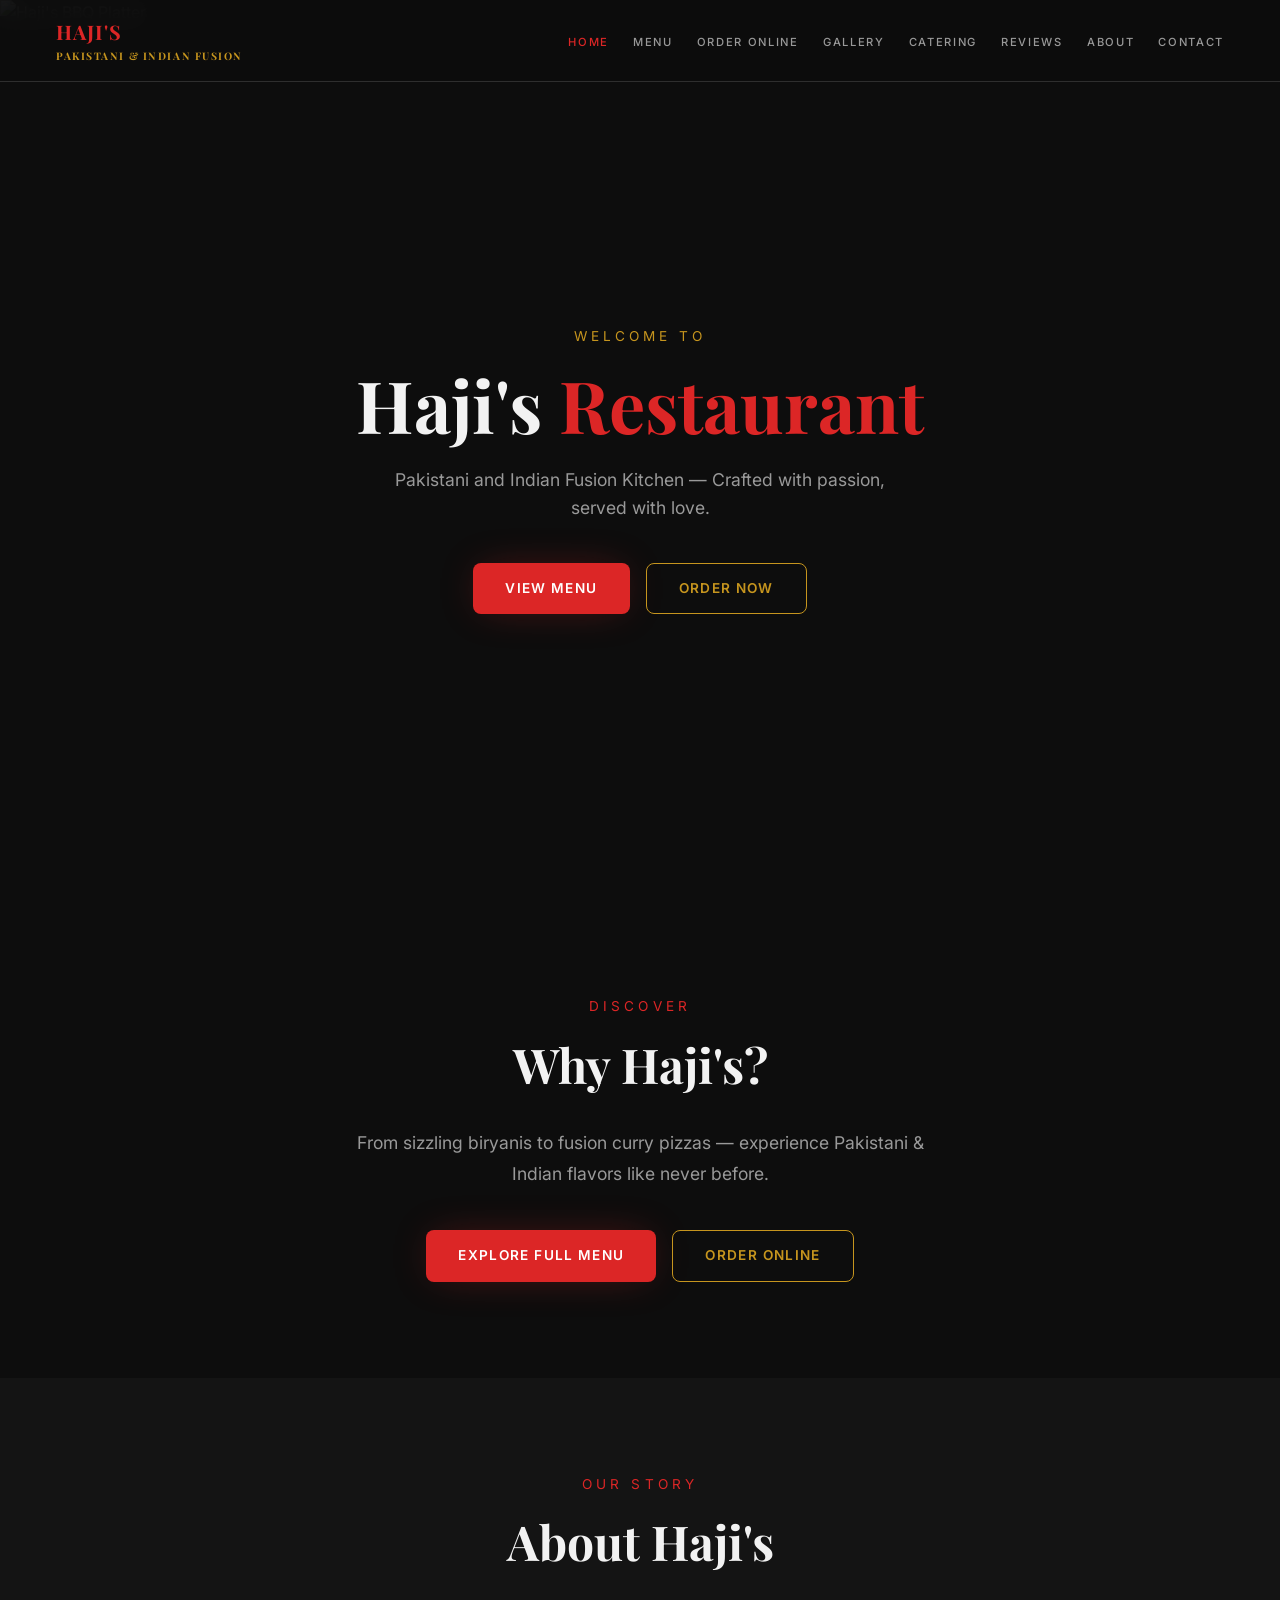
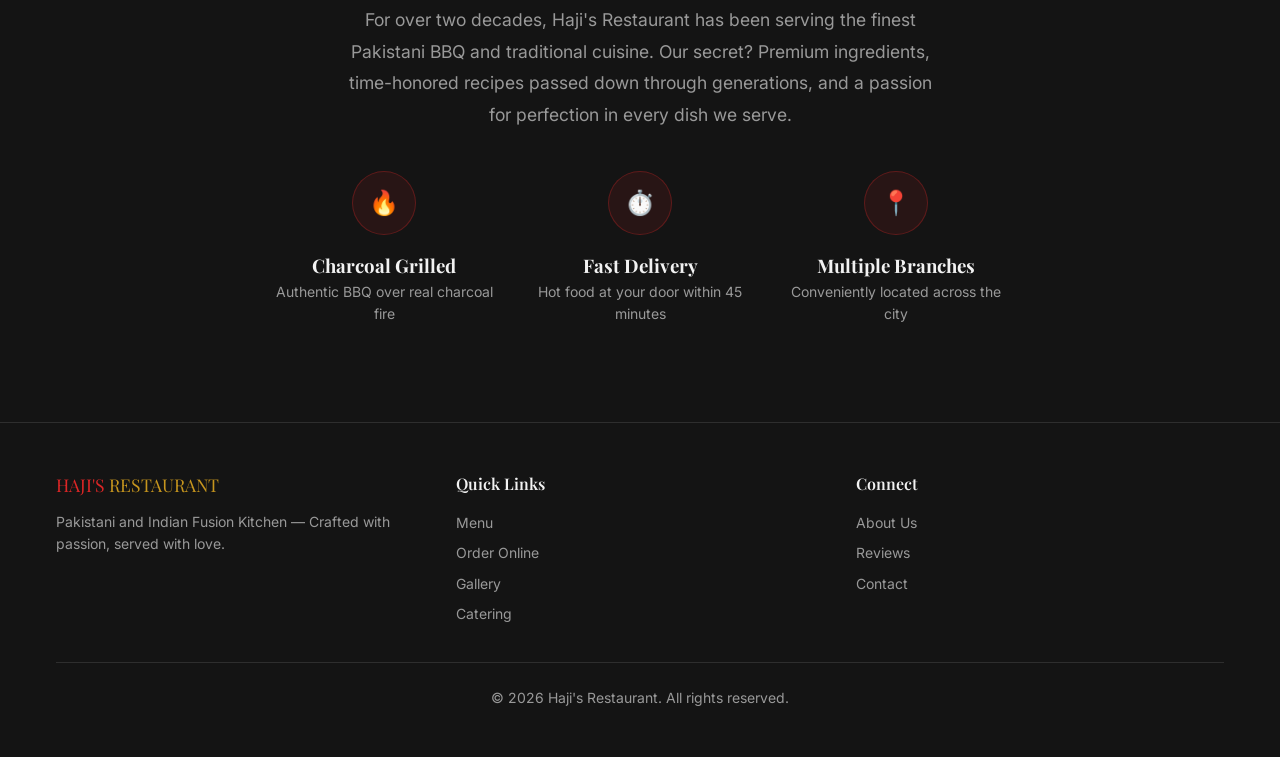
==== index.html @ c8203cf0 "Files moved to root for real" ====
<!DOCTYPE html>
<html lang="en">
<head>
  <meta charset="UTF-8">
  <meta name="viewport" content="width=device-width, initial-scale=1.0">
  <title>Haji's Restaurant - Authentic Pakistani & Indian Fusion</title>
  <meta name="description" content="Haji's Restaurant — Premium Pakistani & Indian Fusion Kitchen. Order online for fast delivery.">
  <meta name="keywords" content="Haji's Restaurant, Pakistani, Indian, Fusion, Biryani, Curry, Delivery, Takeout" />
  <meta property="og:title" content="Haji's Restaurant | Authentic Pakistani & Indian Fusion" />
  <meta property="og:description" content="Premium Pakistani and Indian fusion dishes. Order online for delivery or pickup." />
  <meta property="og:image" content="https://images.unsplash.com/photo-1565299624946-b28f40a0ae38?w=1200&q=80" />
  <meta property="og:url" content="https://hajisrestaurant.pages.dev/index.html" />
  <meta property="og:type" content="website" />
  <link rel="canonical" href="https://hajisrestaurant.pages.dev/index.html" />
  <script type="application/ld+json">{
    "@context":"https://schema.org",
    "@type":"Restaurant",
    "name":"Haji's Restaurant",
    "telephone":"+923102041770",
    "address":{
      "@type":"PostalAddress",
      "addressLocality":"Karachi",
      "addressCountry":"PK"
    },
    "servesCuisine":"Pakistani, Indian"
  }</script>
  <link rel="stylesheet" href="style.css">
  <script src="scripts.js" defer></script>
</head>
<body>

<!-- NAVBAR -->
<nav class="navbar">
  <div class="container">
    <a href="index.html" class="nav-brand"><span class="red">HAJI'S</span><span class="sub">PAKISTANI & INDIAN FUSION</span></a>
    <ul class="nav-links">
      <li><a href="index.html" class="active">Home</a></li>
      <li><a href="menu.html">Menu</a></li>
      <li><a href="order.html">Order Online</a></li>
      <li><a href="gallery.html">Gallery</a></li>
      <li><a href="catering.html">Catering</a></li>
      <li><a href="reviews.html">Reviews</a></li>
      <li><a href="about.html">About</a></li>
      <li><a href="contact.html">Contact</a></li>
    </ul>
    <button class="nav-toggle" onclick="document.getElementById('mob-menu').classList.toggle('open')">☰</button>
  </div>
  <div id="mob-menu" class="nav-mobile">
    <a href="index.html">Home</a><a href="menu.html">Menu</a><a href="order.html">Order Online</a>
    <a href="gallery.html">Gallery</a><a href="catering.html">Catering</a><a href="reviews.html">Reviews</a>
    <a href="about.html">About</a><a href="contact.html">Contact</a>
  </div>
</nav>

<!-- HERO -->
<section class="hero">
  <div class="hero-bg">
    <img src="https://images.unsplash.com/photo-1565299624946-b28f40a0ae38?w=1920&q=80" alt="Haji's BBQ Platter">
    <div class="hero-overlay"></div>
  </div>
  <div class="hero-content">
    <p class="welcome">Welcome to</p>
    <h1><span>Haji's</span> <span class="red">Restaurant</span></h1>
    <p class="subtitle">Pakistani and Indian Fusion Kitchen — Crafted with passion, served with love.</p>
    <div class="hero-buttons">
      <a href="menu.html" class="btn btn-primary">View Menu</a>
      <a href="order.html" class="btn btn-outline-gold">Order Now</a>
    </div>
  </div>
</section>

<!-- WHY HAJIS -->
<section class="section text-center">
  <div class="container">
    <p class="section-label">Discover</p>
    <h2 class="section-title">Why Haji's?</h2>
    <p class="section-desc">From sizzling biryanis to fusion curry pizzas — experience Pakistani & Indian flavors like never before.</p>
    <div style="display:flex;gap:16px;justify-content:center;flex-wrap:wrap">
      <a href="menu.html" class="btn btn-primary">Explore Full Menu</a>
      <a href="order.html" class="btn btn-outline-gold">Order Online</a>
    </div>
  </div>
</section>

<!-- ABOUT SECTION -->
<section class="section section-card text-center">
  <div class="container max-w-3xl">
    <p class="section-label">Our Story</p>
    <h2 class="section-title">About Haji's</h2>
    <p class="section-desc">For over two decades, Haji's Restaurant has been serving the finest Pakistani BBQ and traditional cuisine. Our secret? Premium ingredients, time-honored recipes passed down through generations, and a passion for perfection in every dish we serve.</p>
    <div class="features-row">
      <div class="feature">
        <div class="feature-icon">🔥</div>
        <h3>Charcoal Grilled</h3>
        <p style="color:var(--muted-fg);font-size:0.875rem">Authentic BBQ over real charcoal fire</p>
      </div>
      <div class="feature">
        <div class="feature-icon">⏱️</div>
        <h3>Fast Delivery</h3>
        <p style="color:var(--muted-fg);font-size:0.875rem">Hot food at your door within 45 minutes</p>
      </div>
      <div class="feature">
        <div class="feature-icon">📍</div>
        <h3>Multiple Branches</h3>
        <p style="color:var(--muted-fg);font-size:0.875rem">Conveniently located across the city</p>
      </div>
    </div>
  </div>
</section>

<!-- FOOTER -->
<footer class="footer">
  <div class="container">
    <div class="footer-grid">
      <div>
        <p style="font-family:var(--font-display);font-size:1.1rem;margin-bottom:12px"><span class="red">HAJI'S</span> <span class="gold">RESTAURANT</span></p>
        <p style="color:var(--muted-fg);font-size:0.875rem">Pakistani and Indian Fusion Kitchen — Crafted with passion, served with love.</p>
      </div>
      <div>
        <h4>Quick Links</h4>
        <a href="menu.html">Menu</a><a href="order.html">Order Online</a><a href="gallery.html">Gallery</a><a href="catering.html">Catering</a>
      </div>
      <div>
        <h4>Connect</h4>
        <a href="about.html">About Us</a><a href="reviews.html">Reviews</a><a href="contact.html">Contact</a>
      </div>
    </div>
    <div class="footer-bottom">© 2026 Haji's Restaurant. All rights reserved.</div>
  </div>
</footer>

</body>
</html>
---- style.css ----
@import url('https://fonts.googleapis.com/css2?family=Playfair+Display:wght@400;600;700;800&family=Inter:wght@300;400;500;600&display=swap');

:root {
  --bg: #0d0d0d;
  --fg: #f2f2f2;
  --card: #141414;
  --card-fg: #f2f2f2;
  --primary: #dc2626;
  --primary-fg: #ffffff;
  --secondary: #1f1f1f;
  --secondary-fg: #e6e6e6;
  --muted: #262626;
  --muted-fg: #999999;
  --border: #2e2e2e;
  --gold: #c6951e;
  --gold-fg: #0d0d0d;
  --font-display: 'Playfair Display', Georgia, serif;
  --font-body: 'Inter', system-ui, sans-serif;
}

*, *::before, *::after { box-sizing: border-box; margin: 0; padding: 0; }
body { background: var(--bg); color: var(--fg); font-family: var(--font-body); line-height: 1.6; }
h1, h2, h3, h4 { font-family: var(--font-display); }
a { text-decoration: none; color: inherit; }
img { max-width: 100%; display: block; }
button { cursor: pointer; border: none; font-family: inherit; }

.container { max-width: 1200px; margin: 0 auto; padding: 0 16px; }
.text-center { text-align: center; }
.uppercase { text-transform: uppercase; }
.tracking-wide { letter-spacing: 0.3em; }
.tracking-wider { letter-spacing: 0.1em; }

/* NAV */
.navbar { position: fixed; top: 0; left: 0; right: 0; z-index: 50; background: rgba(13,13,13,0.9); backdrop-filter: blur(12px); border-bottom: 1px solid var(--border); }
.navbar .container { display: flex; align-items: center; justify-content: space-between; padding: 16px; }
.nav-brand { font-family: var(--font-display); font-weight: 700; font-size: 1.25rem; letter-spacing: 0.05em; }
.nav-brand .red { color: var(--primary); }
.nav-brand .sub { color: var(--gold); font-size: 0.65rem; display: block; letter-spacing: 0.15em; }
.nav-links { display: flex; gap: 24px; list-style: none; }
.nav-links a { font-size: 0.7rem; font-weight: 500; text-transform: uppercase; letter-spacing: 0.15em; color: var(--muted-fg); transition: color 0.2s; }
.nav-links a:hover, .nav-links a.active { color: var(--primary); }
.nav-toggle { display: none; background: none; color: var(--fg); font-size: 1.5rem; }
.nav-mobile { display: none; background: var(--card); border-bottom: 1px solid var(--border); padding: 8px 16px 16px; }
.nav-mobile a { display: block; padding: 12px 0; font-size: 0.85rem; text-transform: uppercase; letter-spacing: 0.15em; color: var(--muted-fg); transition: color 0.2s; }
.nav-mobile a:hover { color: var(--primary); }

@media (max-width: 1023px) {
  .nav-links { display: none; }
  .nav-toggle { display: block; }
  .nav-mobile.open { display: block; }
}

/* BUTTONS */
.btn { display: inline-flex; align-items: center; padding: 14px 32px; font-weight: 600; border-radius: 8px; font-size: 0.85rem; text-transform: uppercase; letter-spacing: 0.1em; transition: all 0.3s; }
.btn-primary { background: var(--primary); color: var(--primary-fg); box-shadow: 0 0 40px -10px rgba(220,38,38,0.4); }
.btn-primary:hover { opacity: 0.9; }
.btn-outline-gold { border: 1px solid var(--gold); color: var(--gold); background: transparent; }
.btn-outline-gold:hover { background: var(--gold); color: var(--gold-fg); }

/* HERO */
.hero { position: relative; min-height: 100vh; display: flex; align-items: center; justify-content: center; overflow: hidden; }
.hero-bg { position: absolute; inset: 0; }
.hero-bg img { width: 100%; height: 100%; object-fit: cover; }
.hero-overlay { position: absolute; inset: 0; background: linear-gradient(to top, var(--bg), rgba(13,13,13,0.8), rgba(13,13,13,0.4)); }
.hero-content { position: relative; z-index: 10; text-align: center; padding: 80px 16px 40px; max-width: 700px; }
.hero-content .welcome { color: var(--gold); text-transform: uppercase; letter-spacing: 0.3em; font-size: 0.85rem; margin-bottom: 16px; }
.hero-content h1 { font-size: clamp(2.5rem, 8vw, 4.5rem); font-weight: 700; line-height: 1.15; margin-bottom: 20px; }
.hero-content h1 .red { color: var(--primary); }
.hero-content .subtitle { color: var(--muted-fg); font-size: 1.1rem; margin-bottom: 40px; max-width: 500px; margin-left: auto; margin-right: auto; }
.hero-buttons { display: flex; gap: 16px; justify-content: center; flex-wrap: wrap; }

/* SECTION */
.section { padding: 96px 16px; }
.section-card { background: var(--card); }
.section-label { color: var(--primary); text-transform: uppercase; letter-spacing: 0.3em; font-size: 0.85rem; margin-bottom: 8px; }
.section-title { font-size: clamp(2rem, 5vw, 3rem); font-weight: 700; margin-bottom: 24px; }
.section-desc { color: var(--muted-fg); font-size: 1.1rem; max-width: 600px; margin: 0 auto 40px; line-height: 1.8; }

/* GRID */
.grid { display: grid; gap: 24px; }
.grid-2 { grid-template-columns: 1fr; }
.grid-3 { grid-template-columns: 1fr; }
@media (min-width: 640px) { .grid-2 { grid-template-columns: repeat(2, 1fr); } }
@media (min-width: 768px) { .grid-3 { grid-template-columns: repeat(2, 1fr); } }
@media (min-width: 1024px) { .grid-3 { grid-template-columns: repeat(3, 1fr); } }

/* CARD */
.card { background: var(--card); border: 1px solid var(--border); border-radius: 12px; padding: 32px; transition: border-color 0.3s; }
.card:hover { border-color: rgba(220,38,38,0.4); }
.card-icon { width: 56px; height: 56px; border-radius: 50%; background: rgba(220,38,38,0.1); border: 1px solid rgba(220,38,38,0.3); display: flex; align-items: center; justify-content: center; margin: 0 auto 16px; color: var(--primary); font-size: 1.5rem; }
.card h3 { font-size: 1.25rem; font-weight: 600; margin-bottom: 8px; }
.card p { color: var(--muted-fg); font-size: 0.875rem; }

/* FEATURES ROW */
.features-row { display: grid; grid-template-columns: 1fr; gap: 32px; }
@media (min-width: 768px) { .features-row { grid-template-columns: repeat(3, 1fr); } }
.feature { text-align: center; }
.feature-icon { width: 64px; height: 64px; border-radius: 50%; background: rgba(220,38,38,0.1); border: 1px solid rgba(220,38,38,0.3); display: flex; align-items: center; justify-content: center; margin: 0 auto 16px; color: var(--primary); font-size: 1.5rem; }

/* MENU */
.menu-tabs { display: flex; overflow-x: auto; gap: 12px; margin-bottom: 48px; padding-bottom: 8px; }
.menu-tabs::-webkit-scrollbar { display: none; }
.menu-tab { padding: 8px 20px; border-radius: 9999px; font-size: 0.8rem; font-weight: 500; text-transform: uppercase; letter-spacing: 0.1em; white-space: nowrap; flex-shrink: 0; background: var(--secondary); color: var(--secondary-fg); border: none; transition: all 0.2s; }
.menu-tab.active, .menu-tab:hover { background: var(--primary); color: var(--primary-fg); }

.menu-card { background: var(--card); border: 1px solid var(--border); border-radius: 12px; overflow: hidden; transition: border-color 0.3s; }
.menu-card:hover { border-color: rgba(220,38,38,0.4); }
.menu-card-img { height: 192px; overflow: hidden; position: relative; }
.menu-card-img img { width: 100%; height: 100%; object-fit: cover; transition: transform 0.5s; }
.menu-card:hover .menu-card-img img { transform: scale(1.05); }
.menu-card-img::after { content: ''; position: absolute; inset: 0; background: linear-gradient(to top, rgba(20,20,20,0.8), transparent); }
.menu-card-body { padding: 20px; }
.menu-card-header { display: flex; justify-content: space-between; align-items: flex-start; gap: 8px; margin-bottom: 8px; }
.menu-card-header h3 { font-size: 1.05rem; font-weight: 600; }
.menu-card-price { color: var(--gold); font-weight: 700; white-space: nowrap; }
.menu-card-body > p { color: var(--muted-fg); font-size: 0.85rem; margin-bottom: 16px; }
.btn-add { width: 100%; display: flex; align-items: center; justify-content: center; gap: 8px; background: rgba(220,38,38,0.1); color: var(--primary); border: 1px solid rgba(220,38,38,0.3); border-radius: 8px; padding: 10px; font-size: 0.85rem; font-weight: 600; transition: all 0.3s; }
.btn-add:hover { background: var(--primary); color: var(--primary-fg); }

/* CONTACT INFO */
.info-card { background: var(--card); border: 1px solid var(--border); border-radius: 12px; padding: 24px; display: flex; align-items: flex-start; gap: 16px; }
.info-icon { width: 48px; height: 48px; border-radius: 50%; background: rgba(220,38,38,0.1); border: 1px solid rgba(220,38,38,0.3); display: flex; align-items: center; justify-content: center; flex-shrink: 0; color: var(--primary); }
.info-card h3 { font-size: 1.1rem; font-weight: 600; }
.info-card .info-text { font-size: 0.875rem; }
.info-card .info-sub { color: var(--muted-fg); font-size: 0.75rem; margin-top: 4px; }

/* FORM */
.form-card { background: var(--card); border: 1px solid var(--border); border-radius: 12px; padding: 32px; }
.form-input { width: 100%; background: var(--secondary); border: 1px solid var(--border); border-radius: 8px; padding: 12px 16px; color: var(--fg); font-size: 0.875rem; font-family: inherit; margin-bottom: 16px; outline: none; transition: box-shadow 0.2s; }
.form-input:focus { box-shadow: 0 0 0 2px rgba(220,38,38,0.5); }
.form-input::placeholder { color: var(--muted-fg); }
textarea.form-input { resize: none; }
.form-row { display: grid; grid-template-columns: 1fr; gap: 16px; }
@media (min-width: 640px) { .form-row { grid-template-columns: 1fr 1fr; } }
.btn-submit { width: 100%; padding: 14px; background: var(--primary); color: var(--primary-fg); font-weight: 600; border-radius: 8px; font-size: 0.85rem; text-transform: uppercase; letter-spacing: 0.1em; transition: opacity 0.2s; box-shadow: 0 0 40px -10px rgba(220,38,38,0.4); }
.btn-submit:hover { opacity: 0.9; }

/* GALLERY */
.gallery-grid { columns: 1; gap: 16px; }
@media (min-width: 640px) { .gallery-grid { columns: 2; } }
@media (min-width: 1024px) { .gallery-grid { columns: 3; } }
.gallery-item { break-inside: avoid; margin-bottom: 16px; border-radius: 12px; overflow: hidden; border: 1px solid var(--border); position: relative; transition: border-color 0.3s; }
.gallery-item:hover { border-color: rgba(220,38,38,0.4); }
.gallery-item img { width: 100%; object-fit: cover; transition: transform 0.5s; }
.gallery-item:hover img { transform: scale(1.05); }
.gallery-caption { position: absolute; bottom: 0; left: 0; right: 0; padding: 16px; background: linear-gradient(to top, rgba(13,13,13,0.8), transparent); opacity: 0; transition: opacity 0.3s; font-family: var(--font-display); font-weight: 600; }
.gallery-item:hover .gallery-caption { opacity: 1; }

/* PACKAGES */
.pkg-price { font-size: 1.5rem; font-weight: 700; margin-bottom: 16px; }
.pkg-guests { color: var(--muted-fg); font-size: 0.875rem; margin-bottom: 12px; }

/* REVIEWS */
.stars { color: var(--gold); display: inline-flex; gap: 2px; }
.review-card { background: var(--card); border: 1px solid var(--border); border-radius: 12px; padding: 24px; transition: border-color 0.3s; }
.review-card:hover { border-color: rgba(220,38,38,0.4); }
.review-header { display: flex; justify-content: space-between; align-items: center; margin-bottom: 12px; }
.review-user { display: flex; align-items: center; gap: 12px; }
.review-avatar { width: 40px; height: 40px; border-radius: 50%; background: rgba(220,38,38,0.2); display: flex; align-items: center; justify-content: center; color: var(--primary); font-weight: 700; font-size: 0.875rem; }
.review-name { font-weight: 600; font-size: 0.875rem; }
.review-date { color: var(--muted-fg); font-size: 0.75rem; }
.review-text { color: var(--muted-fg); font-size: 0.875rem; line-height: 1.7; }

/* FOOTER */
.footer { background: var(--card); border-top: 1px solid var(--border); padding: 48px 16px; }
.footer-grid { display: grid; grid-template-columns: 1fr; gap: 32px; margin-bottom: 32px; }
@media (min-width: 768px) { .footer-grid { grid-template-columns: repeat(3, 1fr); } }
.footer h4 { font-weight: 600; margin-bottom: 12px; }
.footer a { display: block; color: var(--muted-fg); font-size: 0.875rem; padding: 4px 0; transition: color 0.2s; }
.footer a:hover { color: var(--primary); }
.footer-bottom { border-top: 1px solid var(--border); padding-top: 24px; text-align: center; color: var(--muted-fg); font-size: 0.875rem; }

/* PAYMENT BTNS */
.payment-btns { display: flex; gap: 12px; margin-bottom: 16px; }
.payment-btn { flex: 1; padding: 12px; border-radius: 8px; font-size: 0.85rem; font-weight: 500; border: 1px solid var(--border); background: var(--secondary); color: var(--secondary-fg); transition: all 0.2s; }
.payment-btn.active { background: var(--primary); color: var(--primary-fg); border-color: var(--primary); }

.whatsapp-fab {
  position: fixed;
  bottom: 16px;
  right: 16px;
  z-index: 100;
  width: 54px;
  height: 54px;
  border-radius: 50%;
  background: #25D366;
  color: white;
  display: flex;
  align-items: center;
  justify-content: center;
  font-size: 1.3rem;
  box-shadow: 0 8px 20px rgba(0, 0, 0, 0.25);
  text-decoration: none;
}
.whatsapp-fab:hover { transform: translateY(-2px); }

/* CART */
.cart-item { display: flex; gap: 16px; background: var(--secondary); border-radius: 8px; padding: 16px; margin-bottom: 12px; }
.cart-item img { width: 64px; height: 64px; border-radius: 6px; object-fit: cover; }
.cart-item h4 { font-size: 0.875rem; font-weight: 600; }
.cart-total { display: flex; justify-content: space-between; font-size: 1.1rem; font-weight: 700; padding-top: 16px; border-top: 1px solid var(--border); }
.cart-total .price { color: var(--gold); }

.pt-20 { padding-top: 80px; }
.mb-2 { margin-bottom: 8px; }
.mb-4 { margin-bottom: 16px; }
.mb-6 { margin-bottom: 24px; }
.mb-8 { margin-bottom: 32px; }
.mb-12 { margin-bottom: 48px; }
.mb-16 { margin-bottom: 64px; }
.gold { color: var(--gold); }
.red { color: var(--primary); }
.max-w-3xl { max-width: 768px; margin-left: auto; margin-right: auto; }
.max-w-5xl { max-width: 1024px; margin-left: auto; margin-right: auto; }
.max-w-2xl { max-width: 672px; margin-left: auto; margin-right: auto; }
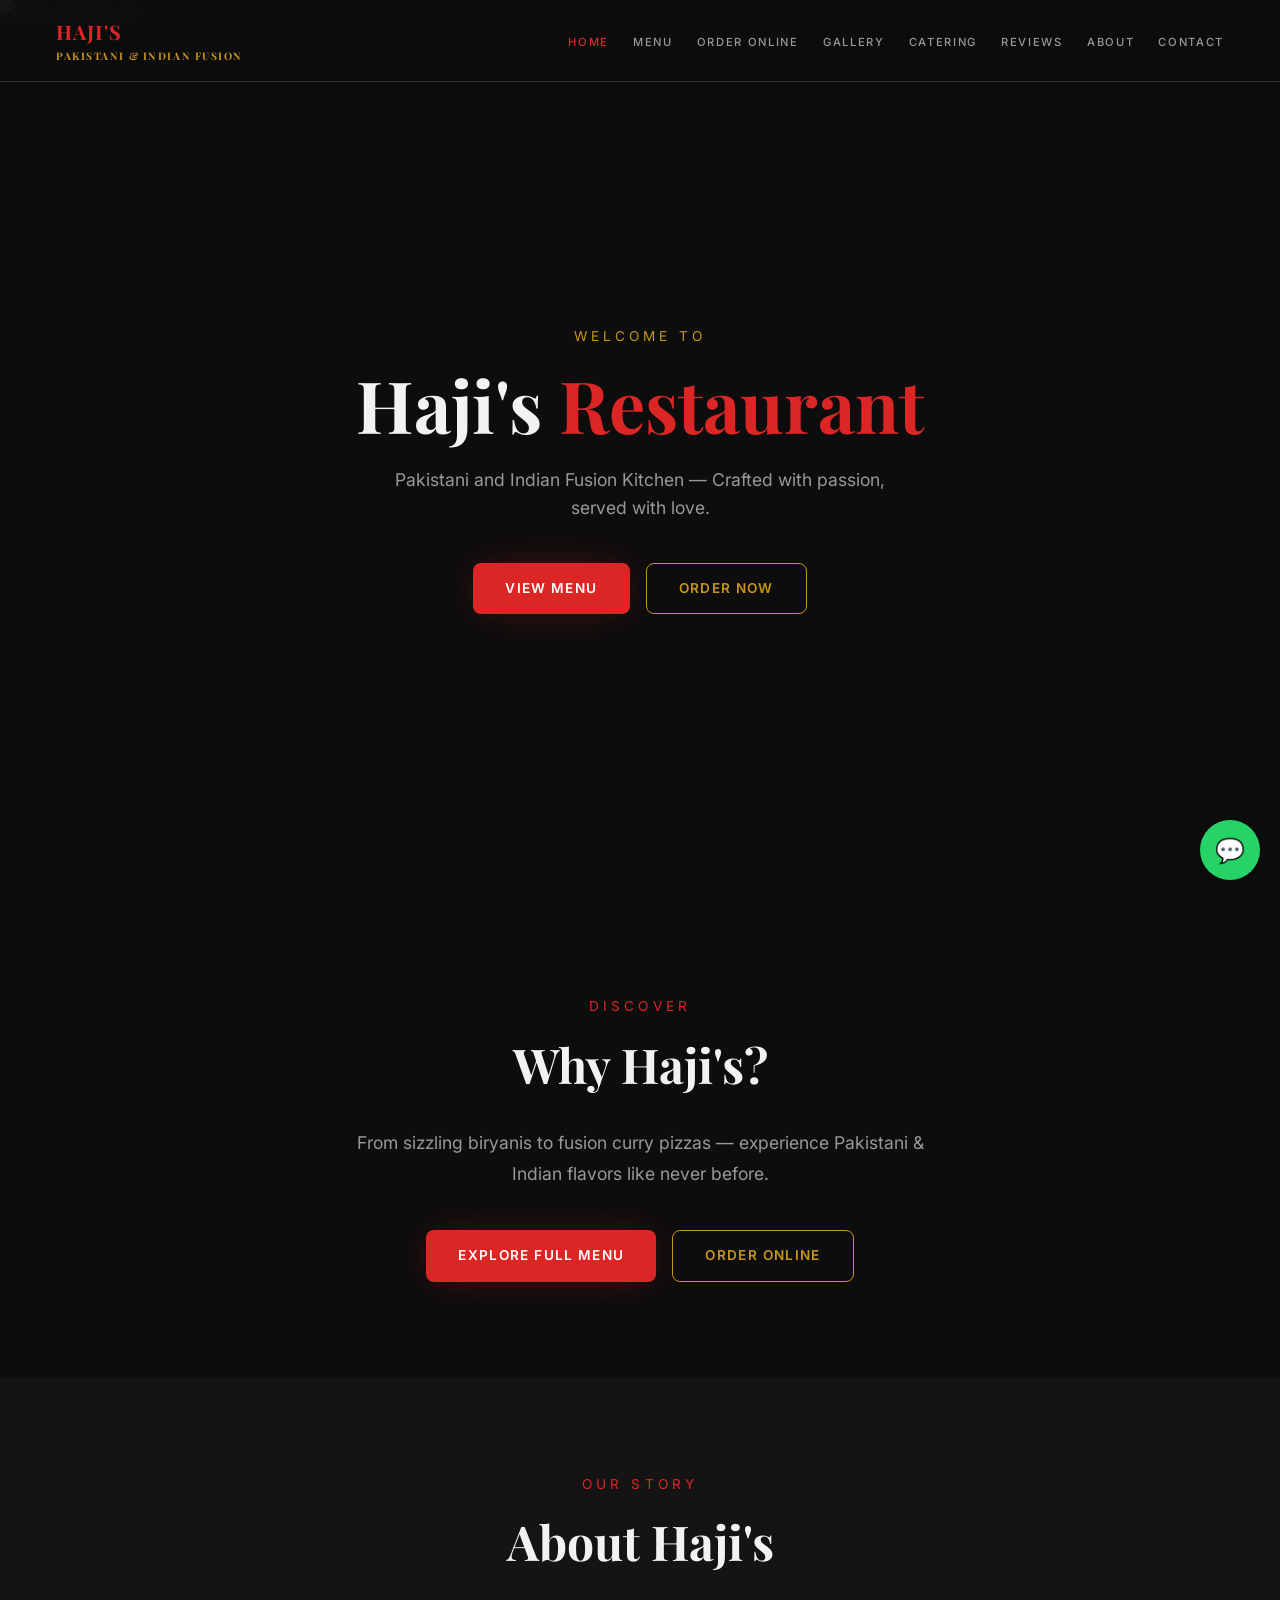
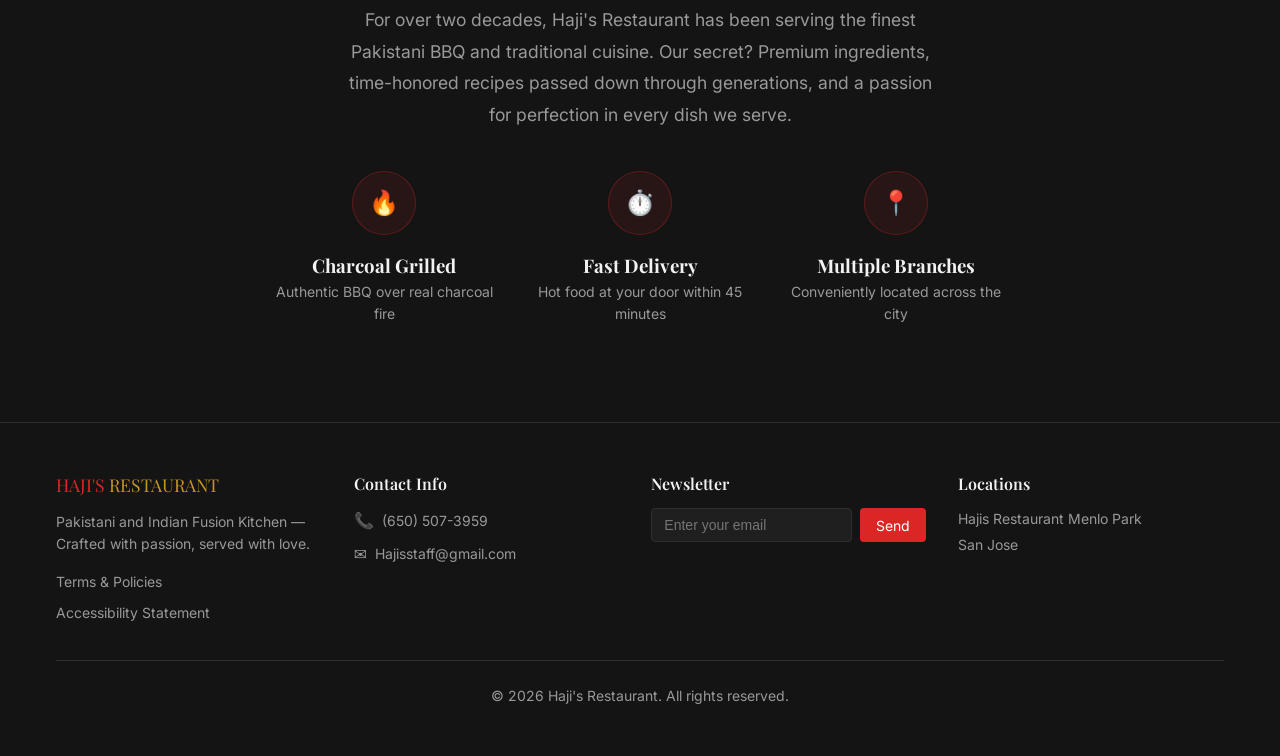
==== commit beaf9132: "Fixed mark delivered button and updated chat" ====
--- a/index.html
+++ b/index.html
@@ -115,19 +115,130 @@
       <div>
         <p style="font-family:var(--font-display);font-size:1.1rem;margin-bottom:12px"><span class="red">HAJI'S</span> <span class="gold">RESTAURANT</span></p>
         <p style="color:var(--muted-fg);font-size:0.875rem">Pakistani and Indian Fusion Kitchen — Crafted with passion, served with love.</p>
+        <div class="footer-links">
+          <a href="#">Terms & Policies</a>
+          <a href="#">Accessibility Statement</a>
+        </div>
+      </div>
+      <div class="footer-contact">
+        <h4>Contact Info</h4>
+        <p><span class="icon">📞</span> (650) 507-3959</p>
+        <p><span class="icon">✉️</span> Hajisstaff@gmail.com</p>
       </div>
       <div>
-        <h4>Quick Links</h4>
-        <a href="menu.html">Menu</a><a href="order.html">Order Online</a><a href="gallery.html">Gallery</a><a href="catering.html">Catering</a>
-      </div>
-      <div>
-        <h4>Connect</h4>
-        <a href="about.html">About Us</a><a href="reviews.html">Reviews</a><a href="contact.html">Contact</a>
+        <h4>Newsletter</h4>
+        <div class="newsletter-signup">
+          <input type="email" placeholder="Enter your email">
+          <button>Send</button>
+        </div>
+      </div>
+      <div class="footer-locations">
+        <h4>Locations</h4>
+        <ul>
+          <li>Hajis Restaurant Menlo Park</li>
+          <li>San Jose</li>
+        </ul>
       </div>
     </div>
     <div class="footer-bottom">© 2026 Haji's Restaurant. All rights reserved.</div>
   </div>
 </footer>
+
+<!-- Floating Chat Button -->
+<button class="help-fab" onclick="openChat()">💬</button>
+
+<!-- Chat Popup -->
+<div id="help-popup" class="help-popup">
+  <div class="chat-header" style="background:#cc0000 !important;color:#fff !important;">
+    <h3 style="color:#fff !important;">Haji's Support Bot</h3>
+    <button class="chat-close" onclick="closeChat()">×</button>
+  </div>
+  <div class="chat-messages" id="chat-messages">
+    <div class="message bot">Hello! Welcome to Haji's Support.</div>
+  </div>
+  <div class="chat-input-area">
+    <textarea id="chat-input" placeholder="Type your message..." rows="3"></textarea>
+    <button id="hajiSendBtn" style="background:#cc0000 !important;color:#fff !important;border:1px solid #cc0000 !important;" onclick="sendMessage()">Send to Haji's</button>
+  </div>
+</div>
+
+<script>
+let chatInterval = null;
+
+function openChat() {
+  document.getElementById('help-popup').style.display = 'flex';
+  loadCustomerChat();
+  chatInterval = setInterval(loadCustomerChat, 2000);
+}
+
+function closeChat() {
+  document.getElementById('help-popup').style.display = 'none';
+  if (chatInterval) {
+    clearInterval(chatInterval);
+    chatInterval = null;
+  }
+}
+
+function loadCustomerChat() {
+  const messages = JSON.parse(localStorage.getItem('hajis_customer_help') || '[]');
+  const chatMessages = document.getElementById('chat-messages');
+  // Keep the welcome message
+  const welcome = chatMessages.querySelector('.message.bot');
+  chatMessages.innerHTML = '';
+  if (welcome) chatMessages.appendChild(welcome.cloneNode(true));
+  // Add all customer messages and admin replies
+  messages.filter(m => m.name === 'Chat User').forEach(m => {
+    addMessage(m.message, 'user');
+    if (m.replies) {
+      m.replies.forEach(r => {
+        addMessage(r.message, 'bot');
+      });
+    }
+  });
+  // Scroll to bottom
+  chatMessages.scrollTop = chatMessages.scrollHeight;
+}
+
+function sendMessage() {
+  const input = document.getElementById('chat-input');
+  const message = input.value.trim();
+  if (!message) return;
+
+  // Add user message to chat
+  addMessage(message, 'user');
+  input.value = '';
+
+  // Save to localStorage immediately
+  const helpRequests = JSON.parse(localStorage.getItem('hajis_customer_help') || '[]');
+  helpRequests.push({
+    name: 'Chat User',
+    phone: 'Chat Support',
+    message: message,
+    timestamp: new Date().toISOString(),
+    read: false,
+    replies: []
+  });
+  localStorage.setItem('hajis_customer_help', JSON.stringify(helpRequests));
+  // Dispatch storage event for real-time updates
+  window.dispatchEvent(new StorageEvent('storage', { key: 'hajis_customer_help' }));
+  // Update chat immediately
+  loadCustomerChat();
+
+  // Show auto-reply message after 2 seconds
+  setTimeout(() => {
+    addMessage('Your message has been forwarded to our management.', 'bot');
+  }, 2000);
+}
+
+function addMessage(text, type) {
+  const messagesDiv = document.getElementById('chat-messages');
+  const messageDiv = document.createElement('div');
+  messageDiv.className = `message ${type}`;
+  messageDiv.textContent = text;
+  messagesDiv.appendChild(messageDiv);
+  messagesDiv.scrollTop = messagesDiv.scrollHeight;
+}
+</script>
 
 </body>
 </html>
--- a/style.css
+++ b/style.css
@@ -40,6 +40,8 @@
 .nav-links { display: flex; gap: 24px; list-style: none; }
 .nav-links a { font-size: 0.7rem; font-weight: 500; text-transform: uppercase; letter-spacing: 0.15em; color: var(--muted-fg); transition: color 0.2s; }
 .nav-links a:hover, .nav-links a.active { color: var(--primary); }
+.cart-icon { cursor: pointer; font-size: 1.2rem; color: var(--gold); margin-left: 16px; }
+.cart-icon #cart-count { background: var(--primary); color: var(--primary-fg); border-radius: 50%; padding: 2px 6px; font-size: 0.8rem; font-weight: 600; }
 .nav-toggle { display: none; background: none; color: var(--fg); font-size: 1.5rem; }
 .nav-mobile { display: none; background: var(--card); border-bottom: 1px solid var(--border); padding: 8px 16px 16px; }
 .nav-mobile a { display: block; padding: 12px 0; font-size: 0.85rem; text-transform: uppercase; letter-spacing: 0.15em; color: var(--muted-fg); transition: color 0.2s; }
@@ -57,6 +59,10 @@
 .btn-primary:hover { opacity: 0.9; }
 .btn-outline-gold { border: 1px solid var(--gold); color: var(--gold); background: transparent; }
 .btn-outline-gold:hover { background: var(--gold); color: var(--gold-fg); }
+.btn-accept { background: #22c55e; color: white; margin-right: 8px; }
+.btn-accept:hover { background: #16a34a; }
+.btn-cancel { background: #ef4444; color: white; }
+.btn-cancel:hover { background: #dc2626; }
 
 /* HERO */
 .hero { position: relative; min-height: 100vh; display: flex; align-items: center; justify-content: center; overflow: hidden; }
@@ -92,6 +98,10 @@
 .card h3 { font-size: 1.25rem; font-weight: 600; margin-bottom: 8px; }
 .card p { color: var(--muted-fg); font-size: 0.875rem; }
 
+#menuContainer, #galleryGrid { display: block !important; opacity: 1 !important; visibility: visible !important; }
+#galleryGrid, #menu-grid { min-height: 80px; }
+
+
 /* FEATURES ROW */
 .features-row { display: grid; grid-template-columns: 1fr; gap: 32px; }
 @media (min-width: 768px) { .features-row { grid-template-columns: repeat(3, 1fr); } }
@@ -106,10 +116,10 @@
 
 .menu-card { background: var(--card); border: 1px solid var(--border); border-radius: 12px; overflow: hidden; transition: border-color 0.3s; }
 .menu-card:hover { border-color: rgba(220,38,38,0.4); }
-.menu-card-img { height: 192px; overflow: hidden; position: relative; }
-.menu-card-img img { width: 100%; height: 100%; object-fit: cover; transition: transform 0.5s; }
-.menu-card:hover .menu-card-img img { transform: scale(1.05); }
-.menu-card-img::after { content: ''; position: absolute; inset: 0; background: linear-gradient(to top, rgba(20,20,20,0.8), transparent); }
+.menu-card-img { height: 250px; overflow: hidden; position: relative; border-radius: 15px; }
+.menu-card-img img { width: 100%; height: 250px; object-fit: cover; border-radius: 15px; transition: transform 0.5s; }
+.menu-card:hover .menu-card-img img { transform: scale(1.03); }
+.menu-card-img::after { content: ''; position: absolute; inset: 0; background: linear-gradient(to top, rgba(20,20,20,0.15), transparent); pointer-events: none; }
 .menu-card-body { padding: 20px; }
 .menu-card-header { display: flex; justify-content: space-between; align-items: flex-start; gap: 8px; margin-bottom: 8px; }
 .menu-card-header h3 { font-size: 1.05rem; font-weight: 600; }
@@ -137,15 +147,56 @@
 .btn-submit:hover { opacity: 0.9; }
 
 /* GALLERY */
-.gallery-grid { columns: 1; gap: 16px; }
-@media (min-width: 640px) { .gallery-grid { columns: 2; } }
-@media (min-width: 1024px) { .gallery-grid { columns: 3; } }
-.gallery-item { break-inside: avoid; margin-bottom: 16px; border-radius: 12px; overflow: hidden; border: 1px solid var(--border); position: relative; transition: border-color 0.3s; }
-.gallery-item:hover { border-color: rgba(220,38,38,0.4); }
-.gallery-item img { width: 100%; object-fit: cover; transition: transform 0.5s; }
-.gallery-item:hover img { transform: scale(1.05); }
-.gallery-caption { position: absolute; bottom: 0; left: 0; right: 0; padding: 16px; background: linear-gradient(to top, rgba(13,13,13,0.8), transparent); opacity: 0; transition: opacity 0.3s; font-family: var(--font-display); font-weight: 600; }
-.gallery-item:hover .gallery-caption { opacity: 1; }
+.gallery-grid {
+  display: grid;
+  grid-template-columns: repeat(auto-fit, minmax(220px, 1fr));
+  gap: 15px;
+  max-width: 1200px;
+  margin: 0 auto;
+  padding: 0;
+  justify-content: center;
+}
+@media (min-width: 1024px) {
+  .gallery-grid { grid-template-columns: repeat(3, 1fr); }
+}
+.gallery-card {
+  background: var(--card);
+  border: 1px solid var(--border);
+  border-radius: 18px;
+  overflow: hidden;
+  box-shadow: 0 14px 30px rgba(0, 0, 0, 0.35);
+  transition: transform 0.3s, box-shadow 0.3s, border-color 0.3s;
+}
+.gallery-card:hover {
+  transform: translateY(-3px);
+  border-color: rgba(220, 38, 38, 0.45);
+  box-shadow: 0 20px 36px rgba(0, 0, 0, 0.44);
+}
+.gallery-card img {
+  display: block;
+  width: 100%;
+  height: 250px;
+  object-fit: cover;
+  border-radius: 0;
+  transition: transform 0.6s ease;
+}
+.gallery-card:hover img {
+  transform: scale(1.03);
+}
+.gallery-status {
+  color: var(--muted-fg);
+  text-align: center;
+  font-size: 1rem;
+  width: 100%;
+  grid-column: 1 / -1;
+}
+
+/* MENU CARD */
+.menu-card-img { height: 250px; overflow: hidden; position: relative; border-radius: 15px; }
+.menu-card-img img { width: 100%; height: 250px; object-fit: cover; border-radius: 15px; transition: transform 0.5s; }
+.menu-card:hover .menu-card-img img { transform: scale(1.03); }
+.menu-card-img::after { content: ''; position: absolute; inset: 0; background: linear-gradient(to top, rgba(20,20,20,0.15), transparent); pointer-events: none; }
+.menu-card-body { padding: 20px; }
 
 /* PACKAGES */
 .pkg-price { font-size: 1.5rem; font-weight: 700; margin-bottom: 16px; }
@@ -165,10 +216,19 @@
 /* FOOTER */
 .footer { background: var(--card); border-top: 1px solid var(--border); padding: 48px 16px; }
 .footer-grid { display: grid; grid-template-columns: 1fr; gap: 32px; margin-bottom: 32px; }
-@media (min-width: 768px) { .footer-grid { grid-template-columns: repeat(3, 1fr); } }
+@media (min-width: 768px) { .footer-grid { grid-template-columns: repeat(4, 1fr); } }
 .footer h4 { font-weight: 600; margin-bottom: 12px; }
 .footer a { display: block; color: var(--muted-fg); font-size: 0.875rem; padding: 4px 0; transition: color 0.2s; }
 .footer a:hover { color: var(--primary); }
+.footer-links { margin-top: 12px; }
+.footer-links a { margin-right: 16px; }
+.footer-contact p { display: flex; align-items: center; gap: 8px; color: var(--muted-fg); font-size: 0.875rem; margin-bottom: 8px; }
+.footer-contact .icon { font-size: 1rem; }
+.newsletter-signup { display: flex; gap: 8px; margin-top: 12px; }
+.newsletter-signup input { flex: 1; padding: 8px 12px; border: 1px solid var(--border); border-radius: 4px; background: var(--secondary); color: var(--fg); font-size: 0.875rem; }
+.newsletter-signup button { padding: 8px 16px; background: var(--primary); color: var(--primary-fg); border-radius: 4px; font-size: 0.875rem; }
+.footer-locations ul { list-style: none; }
+.footer-locations li { color: var(--muted-fg); font-size: 0.875rem; margin-bottom: 4px; }
 .footer-bottom { border-top: 1px solid var(--border); padding-top: 24px; text-align: center; color: var(--muted-fg); font-size: 0.875rem; }
 
 /* PAYMENT BTNS */
@@ -195,12 +255,418 @@
 }
 .whatsapp-fab:hover { transform: translateY(-2px); }
 
+/* Floating cart */
+.floating-cart-btn {
+  position: fixed;
+  bottom: 86px;
+  right: 18px;
+  z-index: 105;
+  width: 52px;
+  height: 52px;
+  border-radius: 50%;
+  background: var(--primary);
+  color: #fff;
+  border: none;
+  cursor: pointer;
+  font-size: 1.35rem;
+  display: flex;
+  align-items: center;
+  justify-content: center;
+  box-shadow: 0 12px 24px rgba(0,0,0,0.35);
+  transition: transform 0.25s ease, box-shadow 0.25s ease;
+}
+.floating-cart-btn:hover {
+  transform: translateY(-2px);
+  box-shadow: 0 14px 28px rgba(0,0,0,0.45);
+}
+.floating-cart-count {
+  position: absolute;
+  top: -7px;
+  right: -8px;
+  background: var(--gold);
+  color: #0d0d0d;
+  font-size: 0.7rem;
+  font-weight: 700;
+  border-radius: 999px;
+  padding: 1px 5px;
+  display: none;
+}
+
+.floating-cart-sidebar {
+  position: fixed;
+  top: 0;
+  right: -420px;
+  width: 350px;
+  max-width: 100vw;
+  height: 100vh;
+  background: var(--card);
+  border-left: 1px solid var(--border);
+  box-shadow: -16px 0 36px rgba(0, 0, 0, 0.35);
+  z-index: 110;
+  transition: right 0.35s ease;
+  overflow-y: auto;
+  padding: 18px;
+}
+.floating-cart-sidebar.open {
+  right: 0;
+}
+.floating-cart-sidebar h3 {
+  margin-top: 0;
+}
+.floating-cart-close {
+  position: absolute;
+  top: 12px;
+  right: 12px;
+  border: none;
+  background: transparent;
+  color: var(--fg);
+  font-size: 1.2rem;
+  cursor: pointer;
+}
+.cart-panel-content {
+  margin-top: 36px;
+}
+.empty-cart {
+  color: var(--muted-fg);
+  text-align: center;
+  padding: 24px 14px;
+  border: 1px dashed var(--border);
+  border-radius: 10px;
+}
+.cart-table {
+  width: 100%;
+  border-collapse: collapse;
+  margin-bottom: 14px;
+}
+.cart-table th,
+.cart-table td {
+  font-size: 0.78rem;
+  padding: 8px;
+  border-bottom: 1px solid var(--border);
+}
+.cart-table input[type="number"] {
+  width: 60px;
+  background: var(--secondary);
+  border: 1px solid var(--border);
+  color: var(--fg);
+  border-radius: 6px;
+  padding: 4px;
+}
+.cart-total-wrap {
+  display: flex;
+  justify-content: space-between;
+  font-weight: 700;
+  color: var(--gold);
+  margin-bottom: 10px;
+}
+
+.cart-toast {
+  position: fixed;
+  bottom: 160px;
+  right: 18px;
+  z-index: 115;
+  background: rgba(13, 13, 13, 0.92);
+  color: #fff;
+  padding: 10px 14px;
+  border-radius: 999px;
+  opacity: 0;
+  transform: translateY(8px);
+  transition: opacity 0.2s ease, transform 0.2s ease;
+  font-size: 0.84rem;
+}
+.cart-toast.show {
+  opacity: 1;
+  transform: translateY(0);
+}
+
+/* Fade up animations removed to prevent disappearing images */
+.menu-card, .gallery-card {
+  opacity: 1 !important;
+  visibility: visible !important;
+  transform: none !important;
+}
+
+
 /* CART */
 .cart-item { display: flex; gap: 16px; background: var(--secondary); border-radius: 8px; padding: 16px; margin-bottom: 12px; }
 .cart-item img { width: 64px; height: 64px; border-radius: 6px; object-fit: cover; }
 .cart-item h4 { font-size: 0.875rem; font-weight: 600; }
 .cart-total { display: flex; justify-content: space-between; font-size: 1.1rem; font-weight: 700; padding-top: 16px; border-top: 1px solid var(--border); }
 .cart-total .price { color: var(--gold); }
+
+.payment-popup {
+  position: fixed;
+  inset: 0;
+  z-index: 220;
+  background: rgba(0, 0, 0, 0.65);
+  display: flex;
+  justify-content: center;
+  align-items: center;
+  padding: 20px;
+}
+.payment-modal {
+  width: min(420px, 92vw);
+  background: #121212;
+  border: 1px solid rgba(255, 255, 255, 0.08);
+  border-radius: 14px;
+  box-shadow: 0 16px 40px rgba(0,0,0,0.65);
+  padding: 22px;
+  color: #f2f2f2;
+  text-align: center;
+  position: relative;
+}
+.payment-modal h2 {
+  margin-top: 0;
+  color: var(--gold);
+  font-size: 1.3rem;
+}
+.payment-option {
+  width: 100%;
+  margin: 10px 0;
+  padding: 12px 14px;
+  border-radius: 10px;
+  border: 1px solid var(--border);
+  background: var(--card);
+  color: var(--fg);
+  font-weight: 600;
+  cursor: pointer;
+}
+.payment-option:hover { background: #1f1f1f; }
+.payment-action {
+  margin-top: 14px;
+}
+.popup-close {
+  position: absolute;
+  right: 12px;
+  top: 10px;
+  border: none;
+  background: transparent;
+  font-size: 1.2rem;
+  color: var(--muted-fg);
+  cursor: pointer;
+}
+.payment-note {
+  margin-bottom: 10px;
+  color: var(--muted-fg);
+}
+
+.live-tracking {
+  position: fixed;
+  inset: 0;
+  z-index: 230;
+  display: none;
+  align-items: center;
+  justify-content: center;
+  background: rgba(0, 0, 0, 0.7);
+}
+.live-tracking .tracking-card {
+  background: #141414;
+  border: 1px solid rgba(255, 210, 0, 0.28);
+  border-radius: 14px;
+  padding: 24px;
+  width: min(460px, 92vw);
+  color: #f7f7f7;
+  text-align: center;
+  box-shadow: 0 16px 36px rgba(0,0,0,0.7);
+}
+.live-tracking .tracking-card h2 {
+  color: var(--gold);
+  margin-bottom: 8px;
+}
+.live-tracking .tracking-card p {
+  color: var(--muted-fg);
+  margin-bottom: 16px;
+}
+.live-tracking .tracker {
+  display: flex;
+  align-items: center;
+  justify-content: center;
+  gap: 10px;
+  margin-bottom: 10px;
+}
+.live-tracking .tracker span {
+  color: #f2f2f2;
+  font-weight: 600;
+}
+.live-tracking .tracker strong {
+  color: var(--primary);
+  font-size: 1.9rem;
+  letter-spacing: .03em;
+}
+.live-tracking .tracker-sub {
+  color: #ccc;
+  font-size: 0.88rem;
+}
+
+.order-success-card {
+  background: linear-gradient(135deg, rgba(22, 163, 74, 0.15) 0%, rgba(13, 13, 13, 0.95) 100%);
+  border: 2px solid rgba(34, 197, 94, 0.5);
+  border-radius: 16px;
+  padding: 28px;
+  text-align: center;
+  box-shadow: 0 12px 30px rgba(0,0,0,0.55), 0 0 40px rgba(34, 197, 94, 0.1);
+}
+.order-success-card h2 {
+  color: #22c55e;
+  margin: 12px 0 8px;
+  font-size: 1.8rem;
+}
+.order-success-card p { color: #e0e0e0; margin-bottom: 16px; font-size: 0.95rem; }
+.success-icon {
+  width: 72px;
+  height: 72px;
+  border-radius: 100%;
+  background: linear-gradient(135deg, #22c55e 0%, #16a34a 100%);
+  color: var(--bg);
+  display: flex;
+  align-items: center;
+  justify-content: center;
+  font-size: 2.4rem;
+  margin: 0 auto 14px;
+  box-shadow: 0 4px 15px rgba(34, 197, 94, 0.4);
+}
+.cooking-animation {
+  font-size: 3.2rem;
+  margin: 16px 0;
+  animation: bounce 1.5s infinite;
+}
+@keyframes bounce {
+  0%, 100% { transform: translateY(0); }
+  50% { transform: translateY(-12px); }
+}
+.order-success-card .tracker {
+  display: flex;
+  flex-direction: column;
+  align-items: center;
+  gap: 8px;
+  margin: 24px 0 12px;
+}
+.order-success-card .tracker span {
+  color: #a0a0a0;
+  font-size: 0.9rem;
+  font-weight: 600;
+}
+.order-success-card .tracker strong {
+  font-size: 2.4rem;
+  font-weight: 700;
+  color: #22c55e;
+}
+.order-success-card .tracker-sub {
+  color: #ccc;
+  font-size: 0.92rem;
+}
+
+.order-cancelled-card {
+  background: #131313;
+  border: 1px solid rgba(239, 68, 68, 0.3);
+  border-radius: 16px;
+  padding: 28px;
+  text-align: center;
+  box-shadow: 0 12px 30px rgba(0,0,0,0.55);
+}
+.order-cancelled-card h2 {
+  color: #ef4444;
+  margin: 12px 0 8px;
+}
+.order-cancelled-card p { color: var(--muted-fg); margin-bottom: 16px; }
+.cancel-icon {
+  width: 72px;
+  height: 72px;
+  border-radius: 100%;
+  background: #ef4444;
+  color: white;
+  display: flex;
+  align-items: center;
+  justify-content: center;
+  font-size: 2.4rem;
+  margin: 0 auto 14px;
+}
+
+.order-delivered-card {
+  background: linear-gradient(135deg, rgba(34, 197, 94, 0.15) 0%, rgba(13, 13, 13, 0.95) 100%);
+  border: 2px solid rgba(34, 197, 94, 0.6);
+  border-radius: 16px;
+  padding: 32px;
+  text-align: center;
+  box-shadow: 0 12px 40px rgba(0,0,0,0.6), 0 0 50px rgba(34, 197, 94, 0.15);
+}
+.order-delivered-card h2 {
+  color: #22c55e;
+  margin: 12px 0 16px;
+  font-size: 1.8rem;
+}
+.order-delivered-card p {
+  color: #d0d0d0;
+  margin-bottom: 16px;
+  font-size: 0.95rem;
+}
+
+.delivered-icon {
+  width: 80px;
+  height: 80px;
+  border-radius: 100%;
+  background: linear-gradient(135deg, #22c55e 0%, #16a34a 100%);
+  color: white;
+  display: flex;
+  align-items: center;
+  justify-content: center;
+  font-size: 2.8rem;
+  margin: 0 auto 16px;
+  box-shadow: 0 4px 20px rgba(34, 197, 94, 0.5);
+  animation: celebrateBounce 0.6s ease-out;
+}
+
+.rating-stars {
+  display: flex;
+  justify-content: center;
+  gap: 12px;
+  font-size: 2.8rem;
+}
+
+.star {
+  cursor: pointer;
+  color: #888;
+  transition: all 0.2s ease;
+  text-shadow: 0 2px 4px rgba(0,0,0,0.3);
+}
+
+.star:hover {
+  transform: scale(1.2);
+}
+
+.star.active {
+  color: #22c55e;
+  text-shadow: 0 0 10px rgba(34, 197, 94, 0.6);
+}
+
+@keyframes celebrateBounce {
+  0% {
+    transform: scale(0.5);
+    opacity: 0;
+  }
+  50% {
+    transform: scale(1.15);
+  }
+  100% {
+    transform: scale(1);
+    opacity: 1;
+  }
+}
+
+.status-spinner {
+  width: 36px;
+  height: 36px;
+  border: 4px solid rgba(255, 255, 255, 0.2);
+  border-top-color: var(--gold);
+  border-radius: 50%;
+  margin: 0 auto;
+  animation: spin 1s linear infinite;
+}
+
+@keyframes spin {
+  0% { transform: rotate(0deg); }
+  100% { transform: rotate(360deg); }
+}
 
 .pt-20 { padding-top: 80px; }
 .mb-2 { margin-bottom: 8px; }
@@ -214,3 +680,160 @@
 .max-w-3xl { max-width: 768px; margin-left: auto; margin-right: auto; }
 .max-w-5xl { max-width: 1024px; margin-left: auto; margin-right: auto; }
 .max-w-2xl { max-width: 672px; margin-left: auto; margin-right: auto; }
+/* Chat Button and Popup */
+.help-fab {
+  position: fixed;
+  bottom: 20px;
+  right: 20px;
+  background: #25d366;
+  color: white;
+  border: none;
+  border-radius: 50%;
+  width: 60px;
+  height: 60px;
+  font-size: 1.5rem;
+  cursor: pointer;
+  box-shadow: 0 4px 12px rgba(0,0,0,0.3);
+  z-index: 1000;
+  transition: all 0.3s;
+  display: flex;
+  align-items: center;
+  justify-content: center;
+}
+.help-fab:hover {
+  transform: scale(1.1);
+  box-shadow: 0 6px 16px rgba(0,0,0,0.4);
+}
+.help-popup {
+  position: fixed;
+  bottom: 90px;
+  right: 20px;
+  width: 350px;
+  height: 500px;
+  background: #075e54;
+  border-radius: 12px 12px 0 12px;
+  box-shadow: 0 4px 20px rgba(0,0,0,0.3);
+  z-index: 1001;
+  display: none;
+  flex-direction: column;
+  overflow: hidden;
+}
+.chat-header {
+  background: #128c7e;
+  color: white;
+  padding: 15px;
+  display: flex;
+  justify-content: space-between;
+  align-items: center;
+  border-radius: 12px 12px 0 0;
+}
+.chat-header h3 {
+  margin: 0;
+  font-size: 1.1rem;
+}
+.chat-close {
+  background: none;
+  border: none;
+  color: white;
+  font-size: 1.5rem;
+  cursor: pointer;
+  padding: 0;
+  width: 30px;
+  height: 30px;
+  display: flex;
+  align-items: center;
+  justify-content: center;
+  border-radius: 50%;
+  transition: background 0.3s;
+}
+.chat-close:hover {
+  background: rgba(255,255,255,0.2);
+}
+.chat-messages {
+  flex: 1;
+  padding: 15px;
+  overflow-y: auto;
+  background: #ece5dd;
+  scrollbar-width: thin;
+  scrollbar-color: #128c7e #ece5dd;
+  display: flex;
+  flex-direction: column;
+}
+.chat-messages::-webkit-scrollbar {
+  width: 6px;
+}
+.chat-messages::-webkit-scrollbar-track {
+  background: #ece5dd;
+}
+.chat-messages::-webkit-scrollbar-thumb {
+  background: #128c7e;
+  border-radius: 3px;
+}
+.message {
+  margin-bottom: 10px;
+  padding: 10px 14px;
+  border-radius: 12px;
+  max-width: 80%;
+  word-wrap: break-word;
+  font-size: 1rem;
+  line-height: 1.4;
+  font-family: var(--font-body);
+}
+.message.bot {
+  background: #dcf8c6;
+  color: #075e54;
+  align-self: flex-start;
+  margin-right: auto;
+  border: 1px solid #c3e88d;
+}
+.message.user {
+  background: #ffffff;
+  color: #333333;
+  align-self: flex-end;
+  margin-left: auto;
+  border: 1px solid #e0e0e0;
+  box-shadow: 0 1px 2px rgba(0,0,0,0.1);
+}
+.chat-input-area {
+  padding: 15px;
+  background: #f0f0f0;
+  border-top: 1px solid #ddd;
+}
+.chat-input-area textarea {
+  width: 100%;
+  padding: 10px;
+  border: 1px solid #ddd;
+  border-radius: 20px;
+  resize: none;
+  font-family: inherit;
+  margin-bottom: 10px;
+}
+.chat-input-area button {
+  background: #25d366;
+  color: white;
+  border: none;
+  padding: 8px 16px;
+  border-radius: 20px;
+  cursor: pointer;
+  width: 100%;
+  font-weight: bold;
+}
+.chat-input-area button:hover {
+  background: #128c7e;
+}
+.help-modal button[type="submit"]:hover {
+  background: #b91c1c;
+}
+.popup-close {
+  position: absolute;
+  top: 10px;
+  right: 10px;
+  background: none;
+  border: none;
+  color: var(--muted-fg);
+  font-size: 1.5rem;
+  cursor: pointer;
+}
+.popup-close:hover {
+  color: var(--fg);
+}
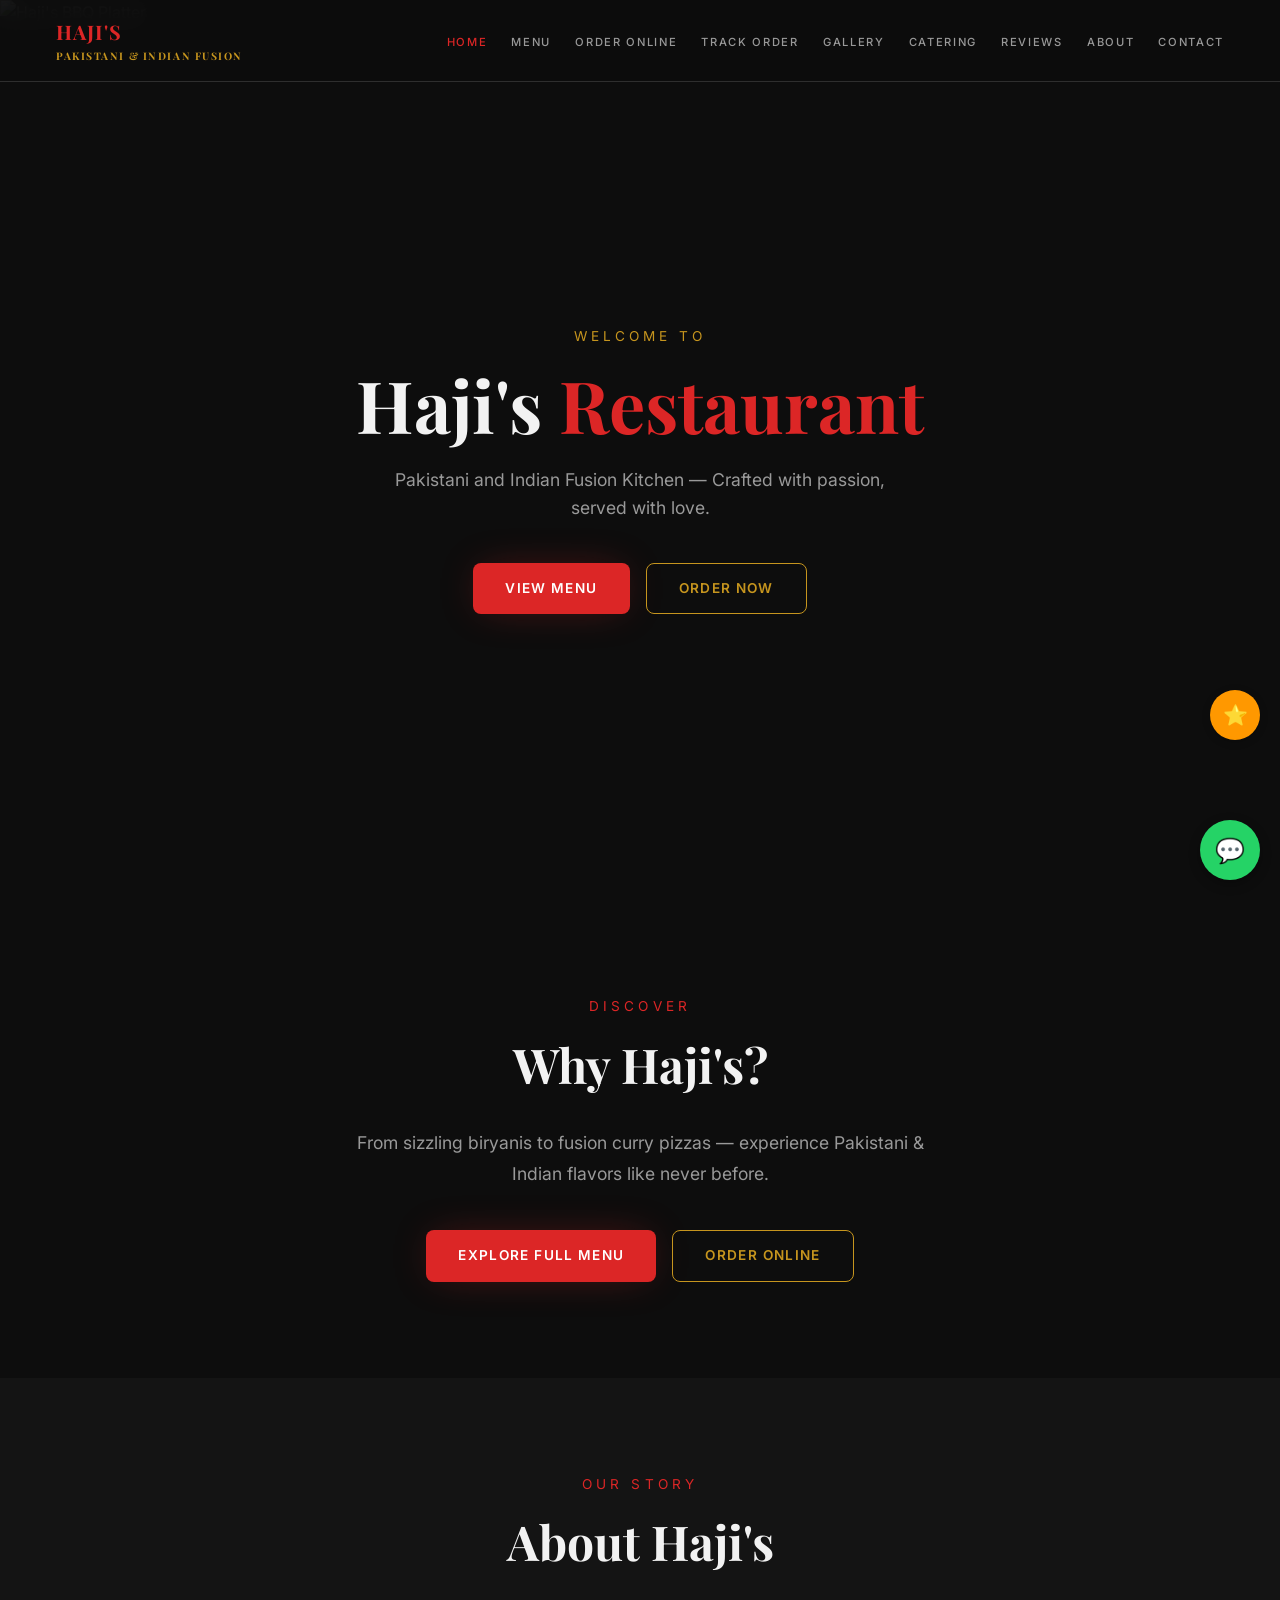
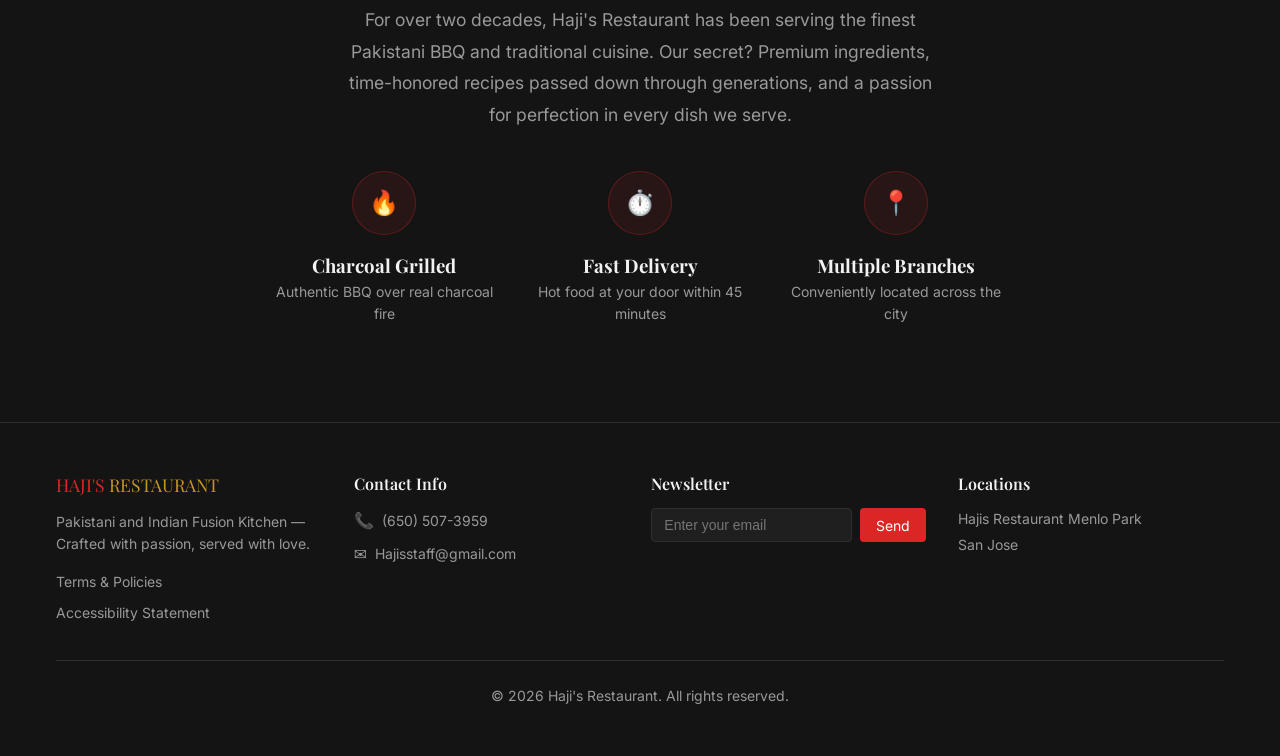
==== commit 634408ed: "Fixed tracking bar and real-time sync" ====
--- a/index.html
+++ b/index.html
@@ -25,7 +25,7 @@
     "servesCuisine":"Pakistani, Indian"
   }</script>
   <link rel="stylesheet" href="style.css">
-  <script src="scripts.js" defer></script>
+  <script src="scripts.js" type="module"></script>
 </head>
 <body>
 
@@ -37,6 +37,7 @@
       <li><a href="index.html" class="active">Home</a></li>
       <li><a href="menu.html">Menu</a></li>
       <li><a href="order.html">Order Online</a></li>
+      <li><a href="track-order.html">TRACK ORDER</a></li>
       <li><a href="gallery.html">Gallery</a></li>
       <li><a href="catering.html">Catering</a></li>
       <li><a href="reviews.html">Reviews</a></li>
@@ -46,7 +47,7 @@
     <button class="nav-toggle" onclick="document.getElementById('mob-menu').classList.toggle('open')">☰</button>
   </div>
   <div id="mob-menu" class="nav-mobile">
-    <a href="index.html">Home</a><a href="menu.html">Menu</a><a href="order.html">Order Online</a>
+    <a href="index.html">Home</a><a href="menu.html">Menu</a><a href="order.html">Order Online</a><a href="track-order.html">TRACK ORDER</a>
     <a href="gallery.html">Gallery</a><a href="catering.html">Catering</a><a href="reviews.html">Reviews</a>
     <a href="about.html">About</a><a href="contact.html">Contact</a>
   </div>
@@ -161,6 +162,33 @@
     <button id="hajiSendBtn" style="background:#cc0000 !important;color:#fff !important;border:1px solid #cc0000 !important;" onclick="sendMessage()">Send to Haji's</button>
   </div>
 </div>
+
+<!-- Customer Feedback Section -->
+<div id="feedback-section" style="position: fixed; bottom: 100px; right: 20px; width: 300px; background: #fff; border-radius: 12px; box-shadow: 0 4px 12px rgba(0,0,0,0.15); padding: 20px; z-index: 999; display: none;">
+  <h3 style="margin: 0 0 15px; color: #333;">Rate Your Experience</h3>
+  <div style="margin-bottom: 12px;">
+    <label style="display: block; margin-bottom: 8px; color: #666; font-size: 14px;">Rating</label>
+    <select id="feedback-rating" style="width: 100%; padding: 8px; border: 1px solid #ddd; border-radius: 4px;">
+      <option value="0">Select rating...</option>
+      <option value="1">⭐ Poor</option>
+      <option value="2">⭐⭐ Fair</option>
+      <option value="3">⭐⭐⭐ Good</option>
+      <option value="4">⭐⭐⭐⭐ Very Good</option>
+      <option value="5">⭐⭐⭐⭐⭐ Excellent</option>
+    </select>
+  </div>
+  <div style="margin-bottom: 12px;">
+    <label style="display: block; margin-bottom: 8px; color: #666; font-size: 14px;">Message</label>
+    <textarea id="feedback-message" placeholder="Share your feedback..." style="width: 100%; padding: 8px; border: 1px solid #ddd; border-radius: 4px; font-family: Arial; font-size: 14px; resize: vertical; min-height: 80px;"></textarea>
+  </div>
+  <div style="display: flex; gap: 8px;">
+    <button onclick="window.submitCustomerFeedback()" style="flex: 1; padding: 8px; background: #cc0000; color: #fff; border: none; border-radius: 4px; cursor: pointer; font-weight: bold;">Submit</button>
+    <button onclick="document.getElementById('feedback-section').style.display='none';" style="flex: 1; padding: 8px; background: #f0f0f0; color: #333; border: none; border-radius: 4px; cursor: pointer;">Close</button>
+  </div>
+</div>
+
+<!-- Feedback Toggle Button -->
+<button onclick="document.getElementById('feedback-section').style.display = document.getElementById('feedback-section').style.display === 'none' ? 'block' : 'none';" style="position: fixed; bottom: 160px; right: 20px; width: 50px; height: 50px; background: #ff9800; color: white; border: none; border-radius: 50%; font-size: 20px; cursor: pointer; box-shadow: 0 2px 8px rgba(0,0,0,0.2); z-index: 998; display: flex; align-items: center; justify-content: center;" title="Leave Feedback">⭐</button>
 
 <script>
 let chatInterval = null;
@@ -204,11 +232,16 @@
   const message = input.value.trim();
   if (!message) return;
 
-  // Add user message to chat
+  // Add user message to chat UI
   addMessage(message, 'user');
   input.value = '';
 
-  // Save to localStorage immediately
+  // Save to Firestore if available
+  if (typeof window.sendMessageToFirestore === 'function') {
+    window.sendMessageToFirestore(message);
+  }
+
+  // Also save to localStorage for backward compatibility
   const helpRequests = JSON.parse(localStorage.getItem('hajis_customer_help') || '[]');
   helpRequests.push({
     name: 'Chat User',
@@ -221,9 +254,7 @@
   localStorage.setItem('hajis_customer_help', JSON.stringify(helpRequests));
   // Dispatch storage event for real-time updates
   window.dispatchEvent(new StorageEvent('storage', { key: 'hajis_customer_help' }));
-  // Update chat immediately
-  loadCustomerChat();
-
+  
   // Show auto-reply message after 2 seconds
   setTimeout(() => {
     addMessage('Your message has been forwarded to our management.', 'bot');
@@ -240,5 +271,192 @@
 }
 </script>
 
+<!-- Firestore Listeners Module -->
+<script type="module">
+  import { 
+    db, 
+    collection, 
+    onSnapshot, 
+    query, 
+    where,
+    orderBy,
+    addDoc,
+    updateDoc,
+    getDocs,
+    doc,
+    arrayUnion,
+    serverTimestamp
+  } from './firebase-config.js';
+
+  // Generate or retrieve customer ID
+  let customerId = localStorage.getItem('hajis_customer_id');
+  if (!customerId) {
+    customerId = 'cust_' + Date.now() + '_' + Math.random().toString(36).substr(2, 9);
+    localStorage.setItem('hajis_customer_id', customerId);
+  }
+  window.hajisCustomerId = customerId;
+
+  // ==================== FIRESTORE PRODUCTS LISTENER ====================
+  // Listen for real-time menu updates from Firestore 'hajis_menu' collection
+  const productsRef = collection(db, 'hajis_menu');
+  const productsQuery = query(productsRef, orderBy('timestamp', 'desc'));
+
+  onSnapshot(productsQuery, (snapshot) => {
+    console.log('📡 Real-time menu update from Firestore hajis_menu collection');
+    const products = [];
+    snapshot.forEach(docSnapshot => {
+      products.push({ id: docSnapshot.id, ...docSnapshot.data() });
+    });
+    window.firestoreProducts = products;
+    // Trigger any menu refresh if needed
+    window.dispatchEvent(new CustomEvent('firestore_products_updated', { detail: products }));
+  }, (error) => {
+    console.error('❌ Error in Firestore hajis_menu listener:', error);
+  });
+
+  // ==================== FIRESTORE SUPPORT MESSAGES LISTENER ====================
+  // Listen for chat updates for the current customer
+  function setupCustomerChatListener() {
+    const supportRef = collection(db, 'support_messages');
+    const supportQuery = query(supportRef, where('customerId', '==', customerId));
+
+    onSnapshot(supportQuery, (snapshot) => {
+      const entries = [];
+      snapshot.forEach(docSnapshot => {
+        const chat = docSnapshot.data();
+        entries.push({ id: docSnapshot.id, ...chat });
+      });
+
+      entries.sort((a, b) => {
+        const aTime = a.createdAt ? new Date(a.createdAt).getTime() : 0;
+        const bTime = b.createdAt ? new Date(b.createdAt).getTime() : 0;
+        return aTime - bTime;
+      });
+
+      if (entries.length > 0) {
+        window.firestoreCurrentChat = entries[0];
+        if (document.getElementById('help-popup').style.display === 'flex' || 
+            document.getElementById('help-popup').style.display === 'block') {
+          loadFirestoreChat();
+        }
+      }
+    }, (error) => {
+      console.error('❌ Error in Firestore support messages listener:', error);
+    });
+  }
+
+  setupCustomerChatListener();
+
+  // ==================== HELPER FUNCTIONS ====================
+  window.sendMessageToFirestore = async function(message) {
+    if (!message) return;
+
+    try {
+      const supportRef = collection(db, 'support_messages');
+      const supportQuery = query(supportRef, where('customerId', '==', customerId));
+      const snapshot = await getDocs(supportQuery);
+
+      if (!snapshot.empty) {
+        const docRef = snapshot.docs[0].ref;
+        await updateDoc(docRef, {
+          messages: arrayUnion({
+            text: message,
+            sender: 'customer',
+            timestamp: new Date()
+          }),
+          status: 'open',
+          updatedAt: new Date().toISOString(),
+          lastMessageTime: new Date()
+        });
+        console.log('✅ Message added to existing support thread');
+      } else {
+        await addDoc(supportRef, {
+          customerId: customerId,
+          customerName: 'Customer',
+          messages: [{
+            text: message,
+            sender: 'customer',
+            timestamp: new Date()
+          }],
+          createdAt: new Date().toISOString(),
+          updatedAt: new Date().toISOString(),
+          lastMessageTime: new Date(),
+          status: 'open'
+        });
+        console.log('✅ New support thread created');
+      }
+    } catch (error) {
+      console.error('❌ Error sending support message to Firestore:', error);
+    }
+  };
+
+  window.loadFirestoreChat = function() {
+    const messagesDiv = document.getElementById('chat-messages');
+    const chat = window.firestoreCurrentChat;
+    
+    if (!chat || !chat.messages) {
+      return;
+    }
+
+    // Clear but keep welcome
+    const welcome = messagesDiv.querySelector('.message.bot');
+    messagesDiv.innerHTML = '';
+    if (welcome) messagesDiv.appendChild(welcome.cloneNode(true));
+
+    // Display all messages
+    chat.messages.forEach(msg => {
+      const msgType = msg.sender === 'customer' ? 'user' : 'bot';
+      const messageDiv = document.createElement('div');
+      messageDiv.className = `message ${msgType}`;
+      messageDiv.textContent = msg.text;
+      messagesDiv.appendChild(messageDiv);
+    });
+
+    messagesDiv.scrollTop = messagesDiv.scrollHeight;
+  };
+
+  // ==================== CUSTOMER FEEDBACK FUNCTIONS ====================
+  window.submitCustomerFeedback = async function() {
+    const ratingSelect = document.getElementById('feedback-rating');
+    const messageInput = document.getElementById('feedback-message');
+    
+    const rating = parseInt(ratingSelect?.value || 0);
+    const message = messageInput?.value.trim() || '';
+
+    if (rating === 0 || !message) {
+      alert('Please provide a rating and message');
+      return;
+    }
+
+    try {
+      const feedbackRef = collection(db, 'feedback');
+      await addDoc(feedbackRef, {
+        customerId: customerId,
+        customerName: 'Customer',
+        rating: rating,
+        message: message,
+        timestamp: new Date(),
+        createdAt: new Date().toISOString()
+      });
+      
+      alert('✅ Thank you for your feedback!');
+      ratingSelect.value = '0';
+      messageInput.value = '';
+      
+      // Hide feedback form
+      const feedbackSection = document.getElementById('feedback-section');
+      if (feedbackSection) {
+        feedbackSection.style.display = 'none';
+      }
+    } catch (error) {
+      console.error('❌ Error submitting feedback:', error);
+      alert('Error submitting feedback');
+    }
+  };
+
+  // Make functions available globally
+  window.firestoreChatSetup = true;
+</script>
 </body>
+
 </html>
--- a/style.css
+++ b/style.css
@@ -196,9 +196,63 @@
 .menu-card-img img { width: 100%; height: 250px; object-fit: cover; border-radius: 15px; transition: transform 0.5s; }
 .menu-card:hover .menu-card-img img { transform: scale(1.03); }
 .menu-card-img::after { content: ''; position: absolute; inset: 0; background: linear-gradient(to top, rgba(20,20,20,0.15), transparent); pointer-events: none; }
-.menu-card-body { padding: 20px; }
-
-/* PACKAGES */
+.menu-card-body { padding: 0 20px; }
+
+
+/* Order Timer & Status Styles */
+.status-badge {
+  padding: 4px 10px;
+  border-radius: 20px;
+  font-size: 0.75rem;
+  font-weight: 700;
+  text-transform: uppercase;
+  letter-spacing: 0.5px;
+}
+
+.status-pending { background: rgba(255, 165, 0, 0.15); color: #ffa500; border: 1px solid #ffa500; }
+.status-process { background: rgba(59, 130, 246, 0.15); color: #3b82f6; border: 1px solid #3b82f6; }
+.status-completed { background: rgba(34, 197, 94, 0.15); color: #22c55e; border: 1px solid #22c55e; }
+
+.countdown-timer {
+  font-family: 'JetBrains Mono', 'Courier New', monospace;
+  font-weight: 700;
+  color: var(--gold);
+  background: var(--dark-bg);
+  padding: 6px 12px;
+  border-radius: 8px;
+  border: 1px solid var(--gold);
+  box-shadow: 0 0 10px rgba(212, 175, 55, 0.2);
+  display: inline-flex;
+  align-items: center;
+  gap: 8px;
+}
+
+.countdown-timer.expired {
+  color: #ef4444;
+  border-color: #ef4444;
+  box-shadow: 0 0 10px rgba(239, 68, 68, 0.2);
+  animation: pulse-red 2s infinite;
+}
+
+@keyframes pulse-red {
+  0% { opacity: 1; }
+  50% { opacity: 0.7; }
+  100% { opacity: 1; }
+}
+
+.success-icon-animate {
+  font-size: 3rem;
+  margin-bottom: 20px;
+  animation: bounceIn 0.8s cubic-bezier(0.68, -0.55, 0.265, 1.55);
+}
+
+@keyframes bounceIn {
+  0% { transform: scale(0); opacity: 0; }
+  60% { transform: scale(1.1); opacity: 1; }
+  100% { transform: scale(1); }
+}
+
+/* Mobile responsive fixes */
 .pkg-price { font-size: 1.5rem; font-weight: 700; margin-bottom: 16px; }
 .pkg-guests { color: var(--muted-fg); font-size: 0.875rem; margin-bottom: 12px; }
 
@@ -373,6 +427,22 @@
   transform: translateY(8px);
   transition: opacity 0.2s ease, transform 0.2s ease;
   font-size: 0.84rem;
+}
+
+.button-spinner {
+  display: inline-block;
+  width: 14px;
+  height: 14px;
+  margin-left: 8px;
+  border: 2px solid rgba(255, 255, 255, 0.5);
+  border-top-color: #ffffff;
+  border-radius: 50%;
+  animation: spin 0.8s linear infinite;
+  vertical-align: middle;
+}
+
+@keyframes spin {
+  to { transform: rotate(360deg); }
 }
 .cart-toast.show {
   opacity: 1;
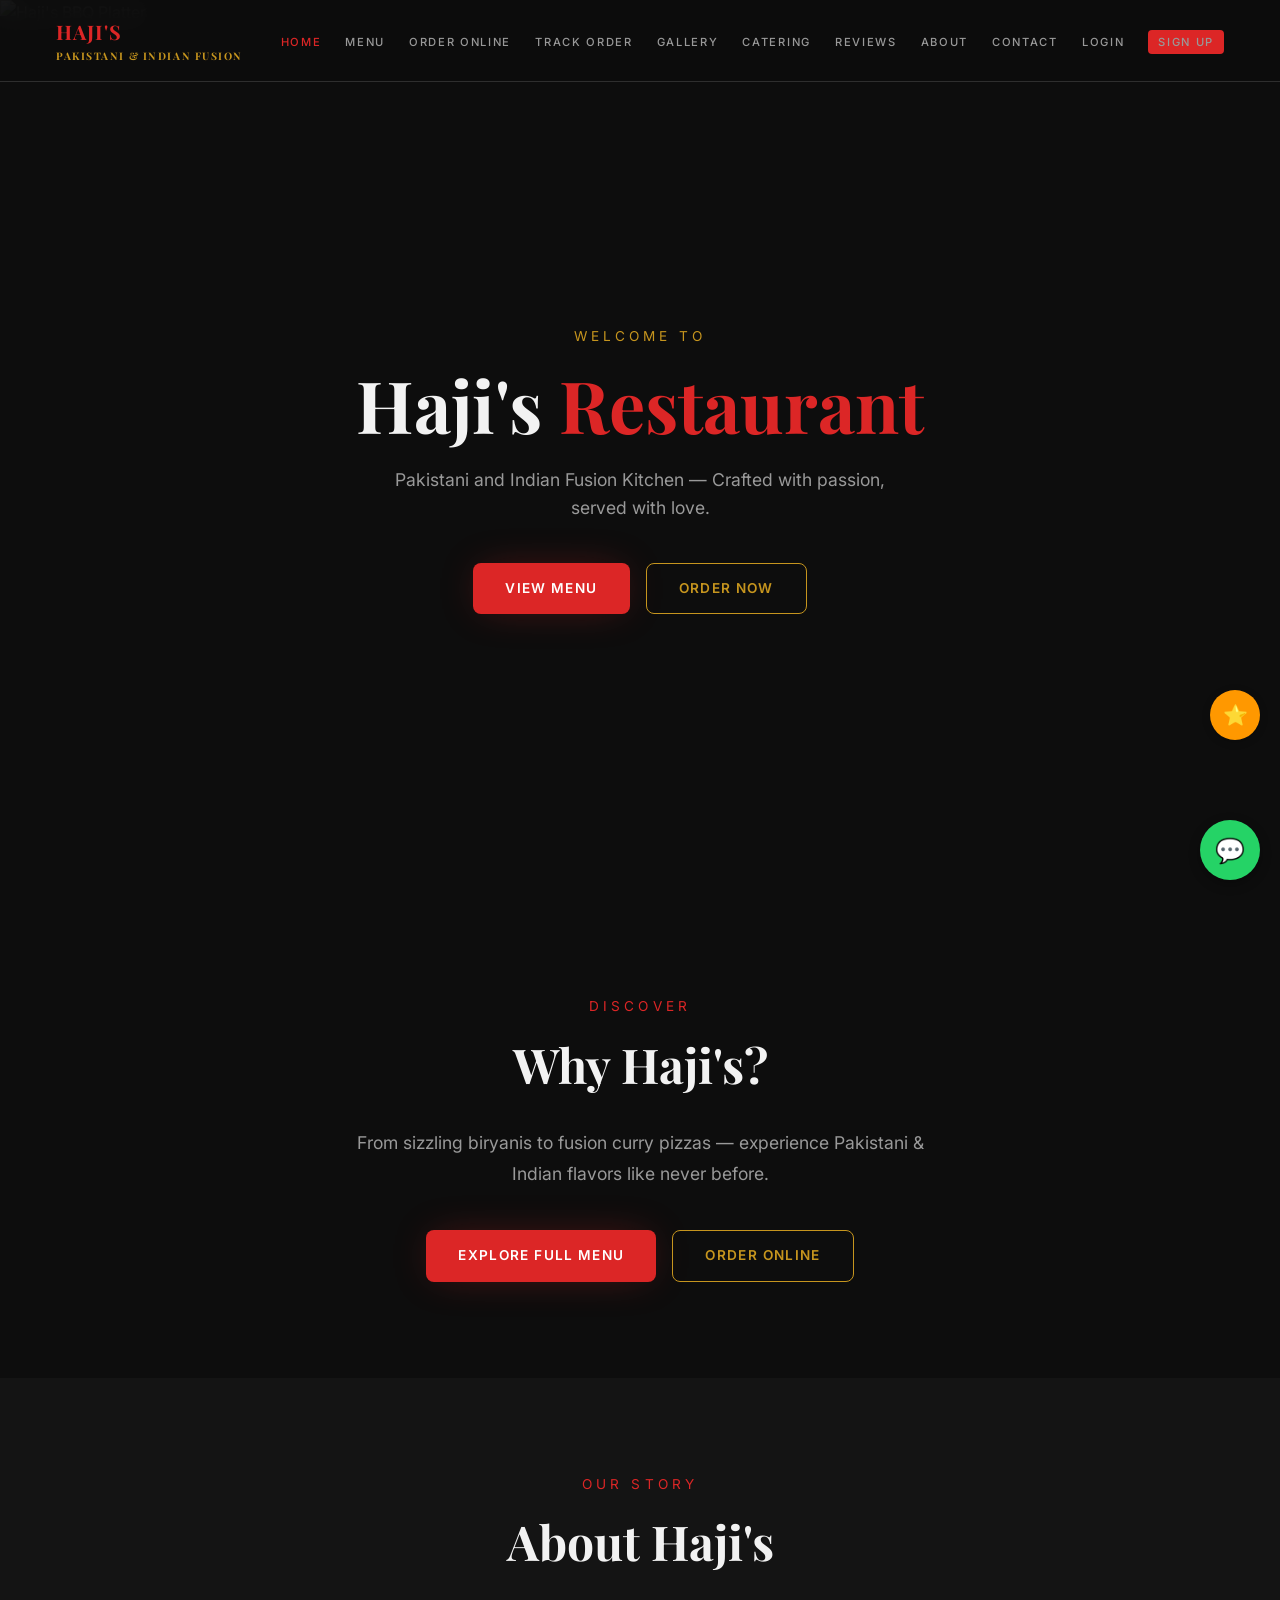
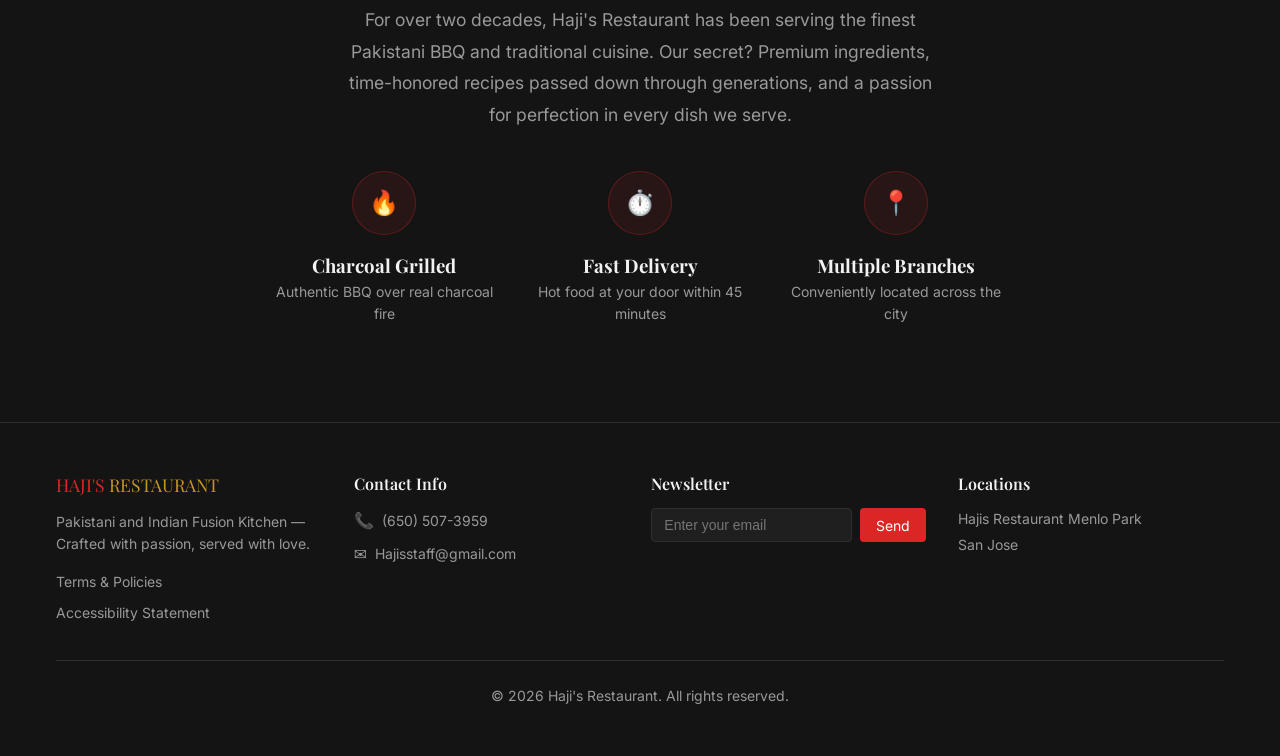
==== commit fc264e29: "Added Rider details, Google login, and Security fixes" ====
--- a/index.html
+++ b/index.html
@@ -25,6 +25,10 @@
     "servesCuisine":"Pakistani, Indian"
   }</script>
   <link rel="stylesheet" href="style.css">
+  <style>
+    .btn-signup { background: #dc2626; color: white; padding: 5px 10px; border-radius: 4px; text-decoration: none; }
+    .btn-signup:hover { background: #b91c1c; }
+  </style>
   <script src="scripts.js" type="module"></script>
 </head>
 <body>
@@ -37,19 +41,23 @@
       <li><a href="index.html" class="active">Home</a></li>
       <li><a href="menu.html">Menu</a></li>
       <li><a href="order.html">Order Online</a></li>
-      <li><a href="track-order.html">TRACK ORDER</a></li>
+      <li><a href="track-order.html" onclick="goToTrackOrder(event)">TRACK ORDER</a></li>
       <li><a href="gallery.html">Gallery</a></li>
       <li><a href="catering.html">Catering</a></li>
       <li><a href="reviews.html">Reviews</a></li>
       <li><a href="about.html">About</a></li>
       <li><a href="contact.html">Contact</a></li>
+      <li id="nav-login"><a href="login.html">Login</a></li><li id="nav-signup"><a href="signup.html" class="btn-signup">Sign Up</a></li>
+      <li id="nav-logout" style="display:none;"><a href="#" onclick="logoutUser()">Logout</a></li>
     </ul>
     <button class="nav-toggle" onclick="document.getElementById('mob-menu').classList.toggle('open')">☰</button>
   </div>
   <div id="mob-menu" class="nav-mobile">
-    <a href="index.html">Home</a><a href="menu.html">Menu</a><a href="order.html">Order Online</a><a href="track-order.html">TRACK ORDER</a>
+    <a href="index.html">Home</a><a href="menu.html">Menu</a><a href="order.html">Order Online</a><a href="track-order.html" onclick="goToTrackOrder(event)">TRACK ORDER</a>
     <a href="gallery.html">Gallery</a><a href="catering.html">Catering</a><a href="reviews.html">Reviews</a>
     <a href="about.html">About</a><a href="contact.html">Contact</a>
+    <a id="mob-login" href="login.html">Login</a><a id="mob-signup" href="signup.html" class="btn-signup">Sign Up</a>
+    <a id="mob-logout" href="#" onclick="logoutUser()" style="display:none;">Logout</a>
   </div>
 </nav>
 
@@ -457,6 +465,31 @@
   // Make functions available globally
   window.firestoreChatSetup = true;
 </script>
+<script type="module">
+  import { auth, onAuthStateChanged, signOut } from './firebase-config.js';
+  onAuthStateChanged(auth, (user) => {
+    if (user) {
+      document.getElementById('nav-login').style.display = 'none';
+      document.getElementById('nav-signup').style.display = 'none';
+      document.getElementById('nav-logout').style.display = 'block';
+      document.getElementById('mob-login').style.display = 'none';
+      document.getElementById('mob-signup').style.display = 'none';
+      document.getElementById('mob-logout').style.display = 'block';
+    } else {
+      document.getElementById('nav-login').style.display = 'block';
+      document.getElementById('nav-signup').style.display = 'block';
+      document.getElementById('nav-logout').style.display = 'none';
+      document.getElementById('mob-login').style.display = 'block';
+      document.getElementById('mob-signup').style.display = 'block';
+      document.getElementById('mob-logout').style.display = 'none';
+    }
+  });
+  async function logoutUser() {
+    await signOut(auth);
+    window.location.href = 'login.html';
+  }
+  window.logoutUser = logoutUser;
+</script>
 </body>
 
 </html>
